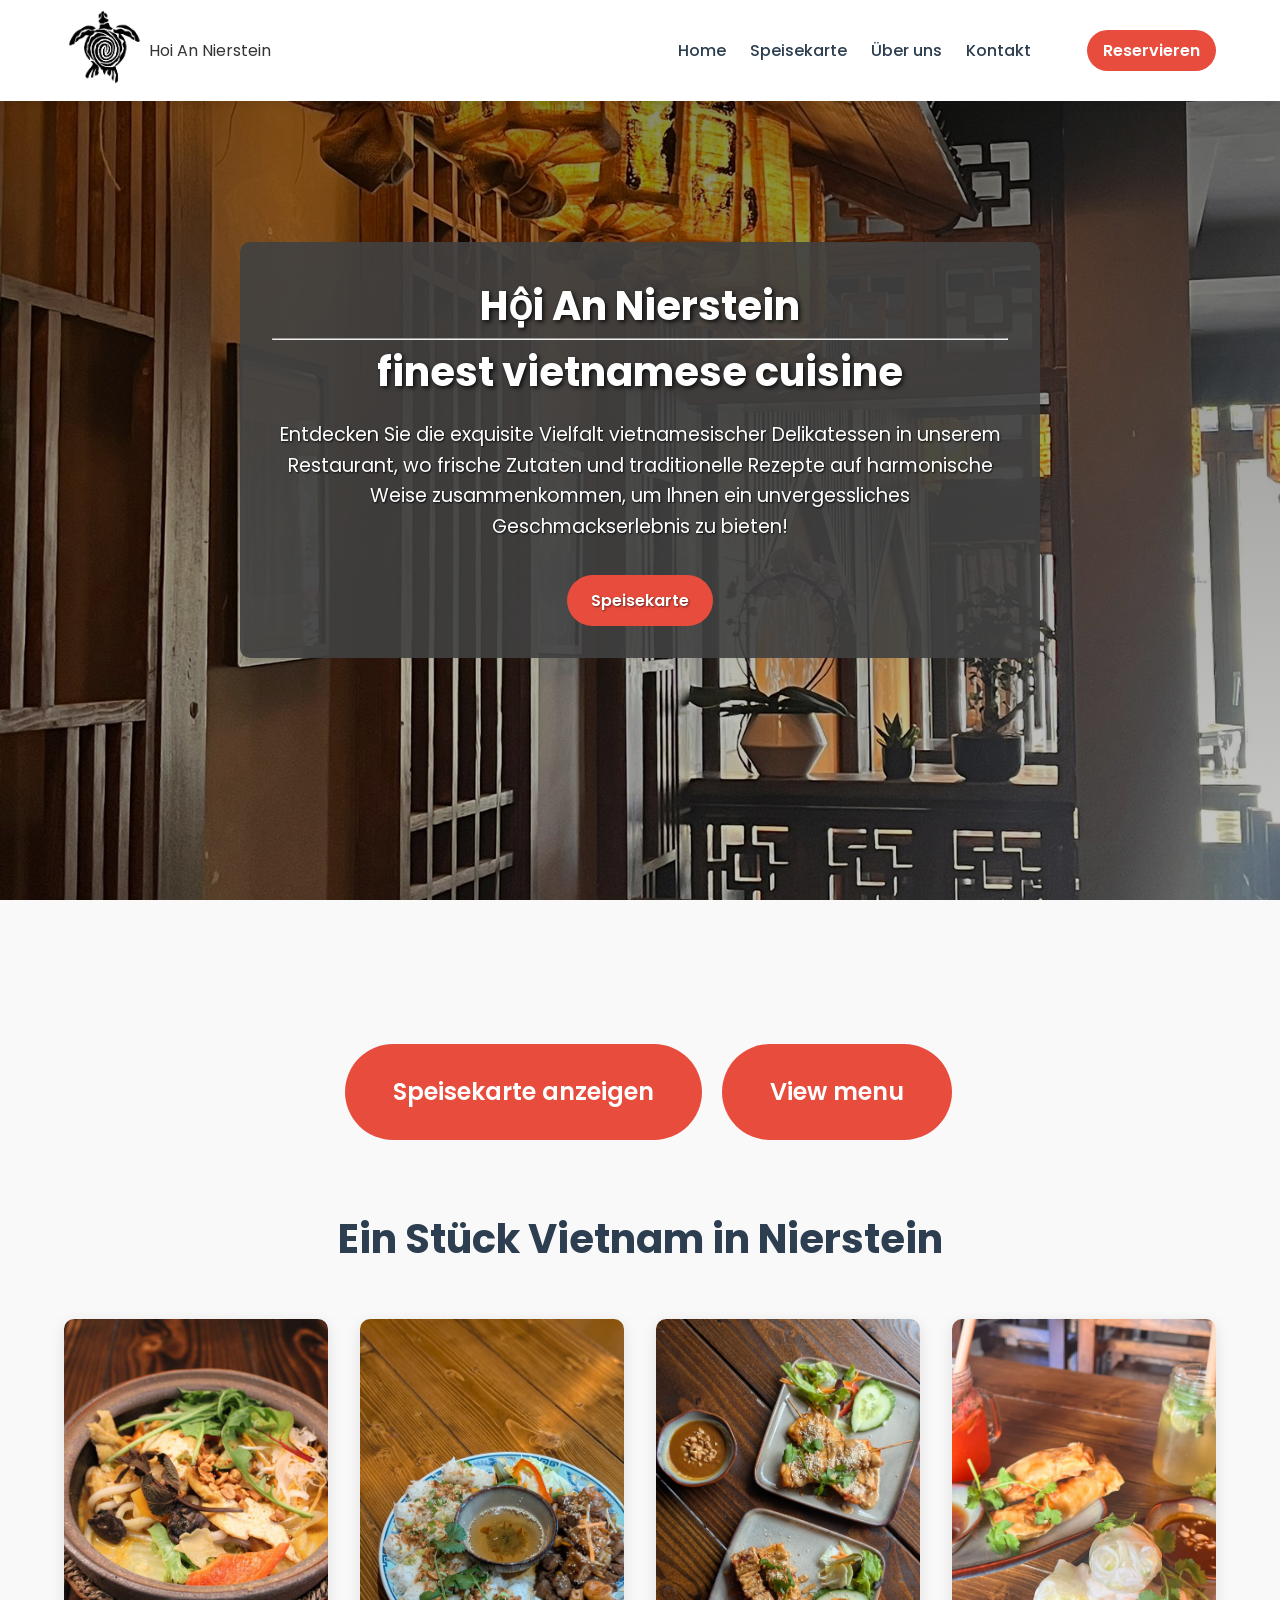
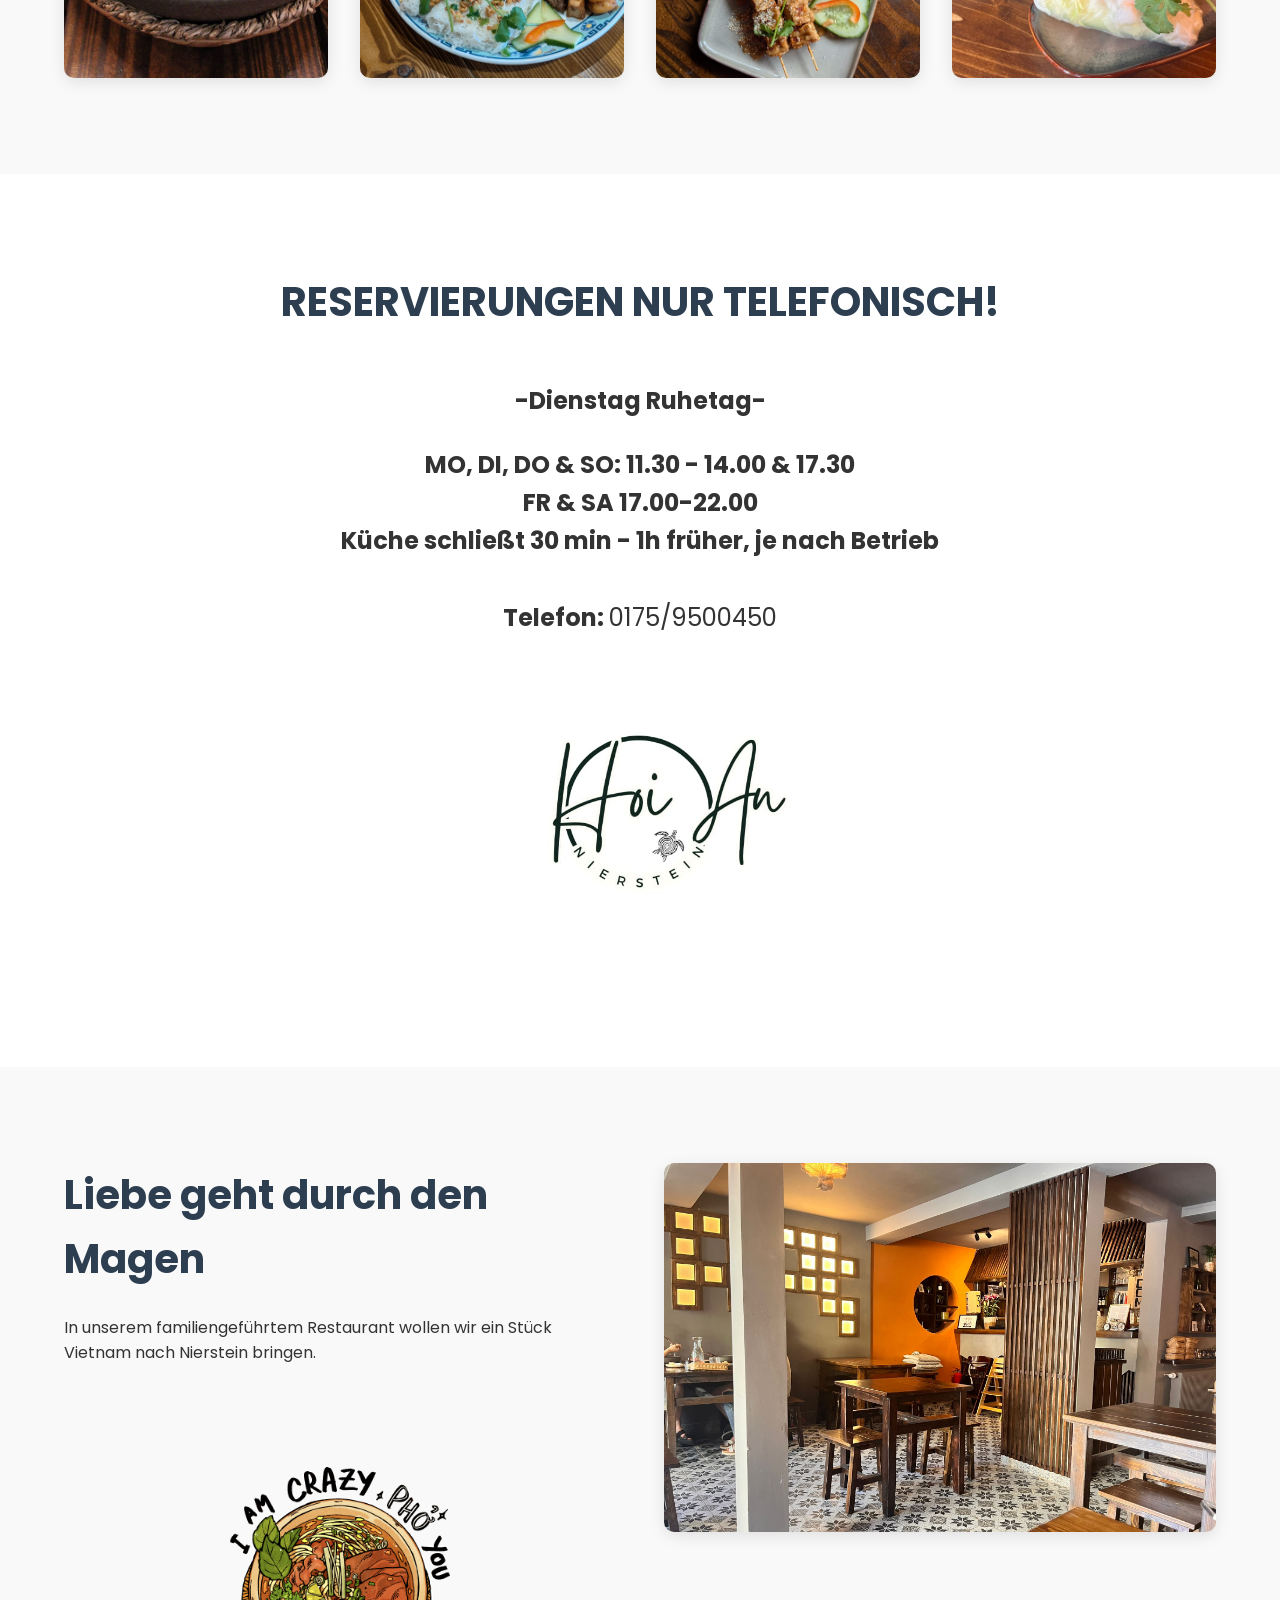
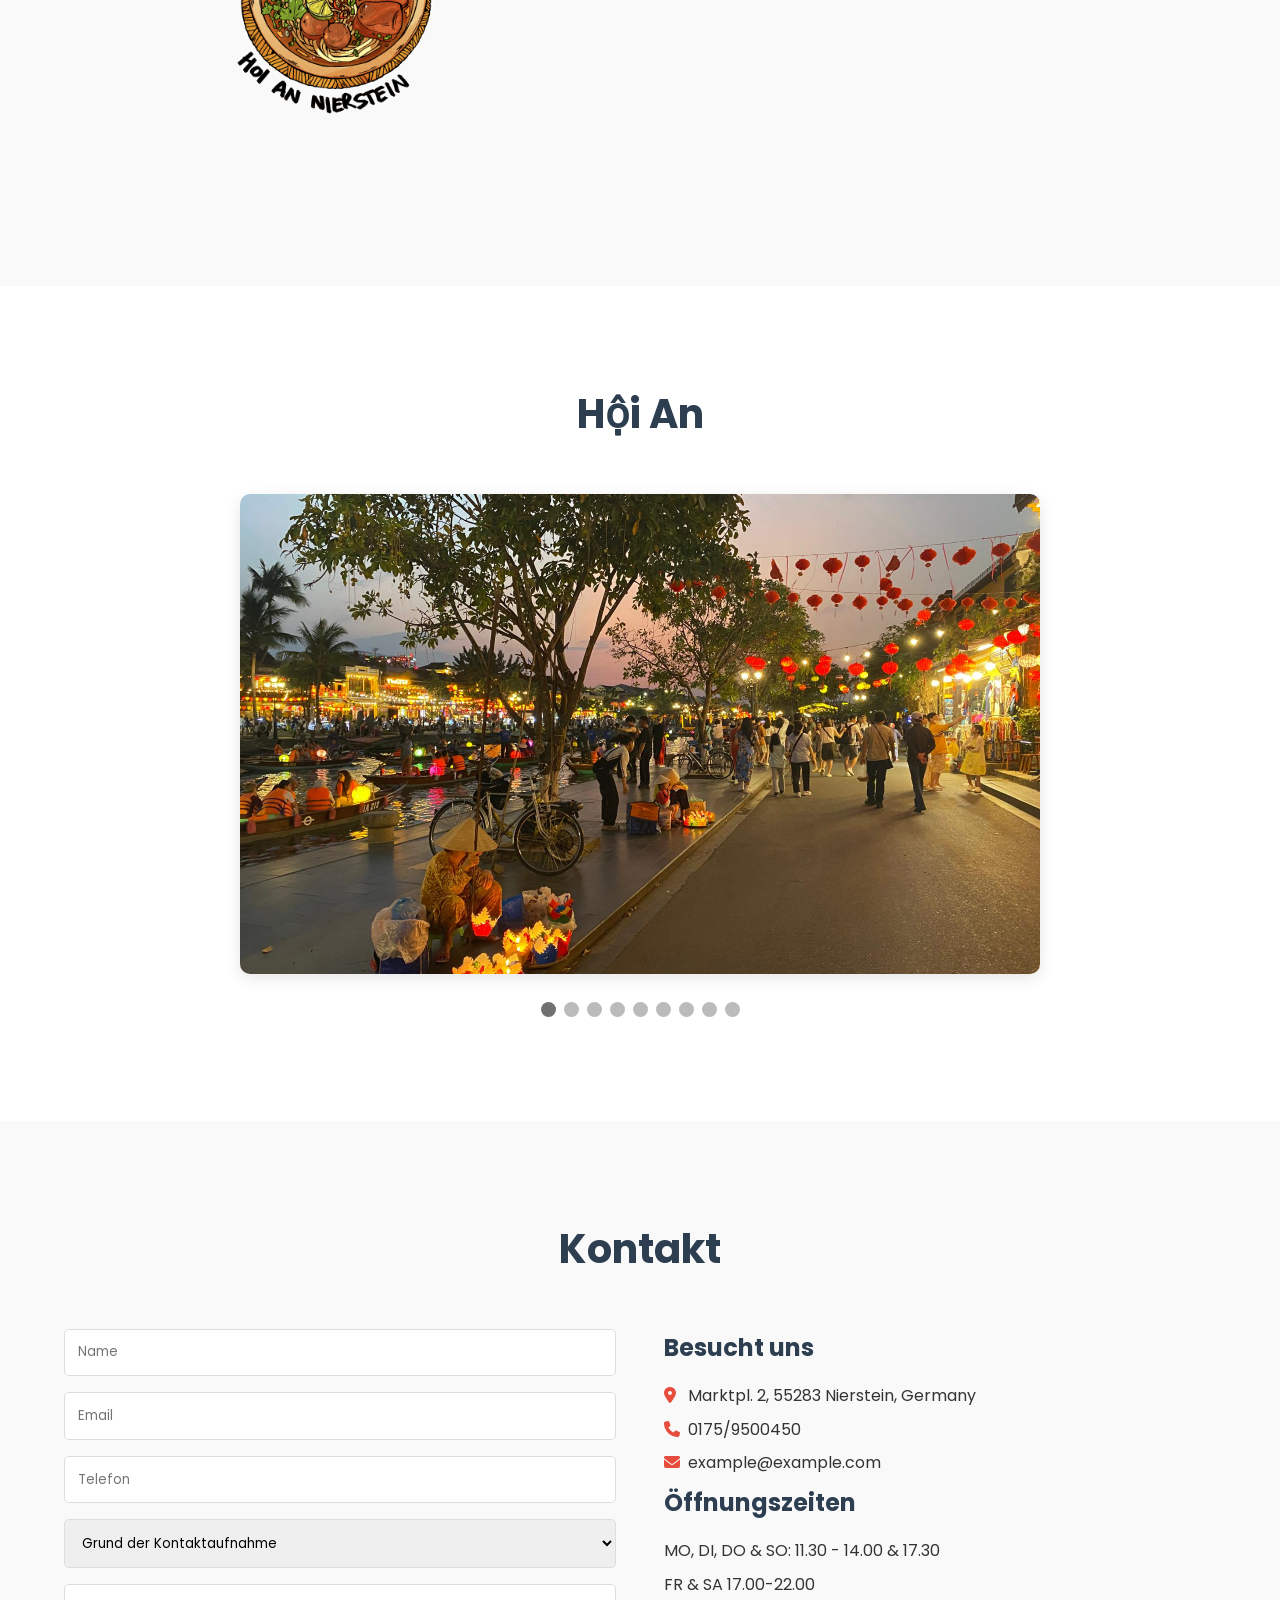
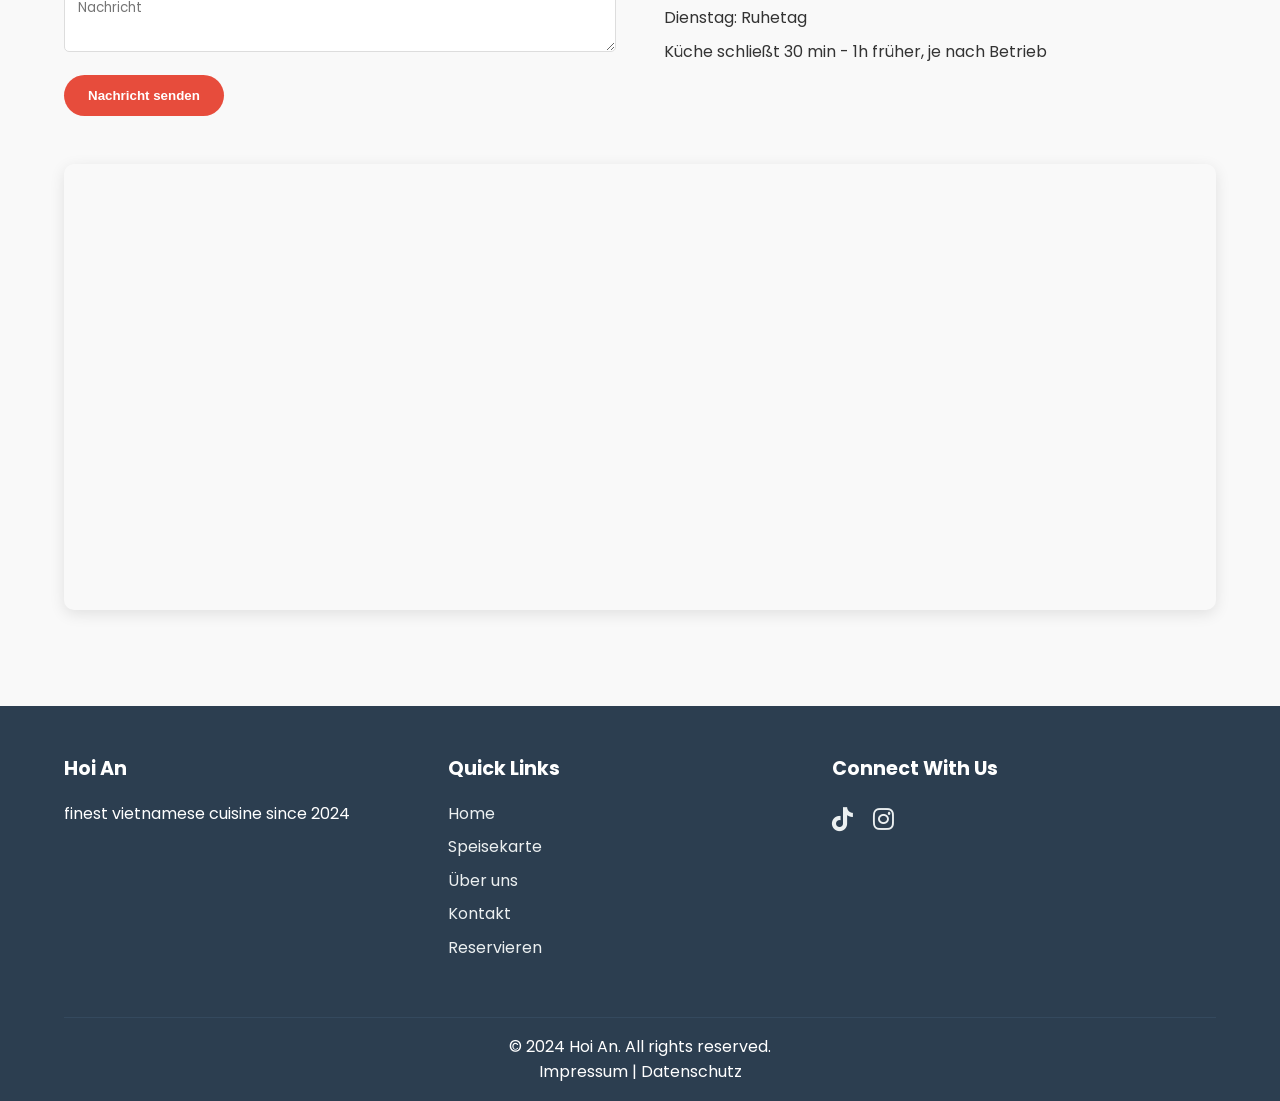
==== index.html @ 589ccfa6 "adjust image" ====
<!DOCTYPE html>
<html lang="en">
<head>
    <meta charset="UTF-8">
    <meta name="viewport" content="width=device-width, initial-scale=1.0">
    <title>Hoi An | Vietnamesische Delikatessen</title>
    <link rel="stylesheet" href="https://cdnjs.cloudflare.com/ajax/libs/font-awesome/6.4.0/css/all.min.css">
    <link href="https://fonts.googleapis.com/css2?family=Poppins:wght@300;400;600;700&display=swap" rel="stylesheet">
    <link rel="stylesheet" href="css/styles.css">
    <link rel="preconnect" href="https://fonts.googleapis.com">
    <link rel="preconnect" href="https://fonts.gstatic.com" crossorigin>
    <link href="https://fonts.googleapis.com/css2?family=Lavishly+Yours&display=swap" rel="stylesheet">
</head>
<body>
    <header>
        <nav>
            <!--<div class="logo">Hoi An</div>-->
            <div class="logo"><img src="./images/logo_turtle.png" alt="logo">Hoi An Nierstein</div>
            <!-- Modified nav-group -->
            <div class="nav-group">
                <ul class="nav-links">
                    <li><a href="#home">Home</a></li>
                    <li><a href="#menu">Speisekarte</a></li>
                    <li><a href="#about">Über uns</a></li>
                    <li><a href="#contact">Kontakt</a></li>
                    <li><a href="#reservation" class="mobile">Reservieren</a></li>
                </ul>
                <!-- Desktop reservation button -->
            <a href="#reservation" class="reservation-btn">Reservieren</a>
            </div>
            
            <!-- Burger menu icon for mobile -->
            <div class="burger">
                <div class="line1"></div>
                <div class="line2"></div>
                <div class="line3"></div>
            </div>
        </nav>
    </header>

    <main>
        <section id="home" class="hero">
            <div class="hero-content">
                <h1>H&#7897;i An Nierstein <br> <hr> finest vietnamese cuisine</h1>
                <p>Entdecken Sie die exquisite Vielfalt vietnamesischer Delikatessen in unserem Restaurant, wo frische Zutaten und traditionelle Rezepte auf harmonische Weise zusammenkommen, um Ihnen ein unvergessliches Geschmackserlebnis zu bieten!</p>
                <a href="#menu" class="cta-button">Speisekarte</a>
            </div>
        </section>

        <section id="menu" class="menu">
            <div class="menu-buttons">
                <a href="./misc/menu_german.pdf" class="view-full-menu" target="_blank" rel="noopener noreferrer" style='margin:1rem';>Speisekarte anzeigen</a>
                <a href="./misc/menu_english.pdf" class="view-full-menu" target="_blank" rel="noopener noreferrer">View menu</a>
              </div>
            <br><br>
            <h2>Ein Stück Vietnam in Nierstein</h2>
            <div class="menu-grid">
                <div class="menu-item">
                    <img src="./images/food/food1.jpg" alt="dishes">
                </div>
                <div class="menu-item">
                    <img src="./images/food/food3.jpg" alt="dishes">
                </div>
                <div class="menu-item">
                    <img src="./images/food/food4.jpg" alt="dishes">
                </div>
                <div class="menu-item">
                    <img src="./images/food/side-dishes.jpg" alt="side-dishes">
                </div>
            </div>
        </section>

        <section id="reservation" class="reservation">
            <h2>RESERVIERUNGEN NUR TELEFONISCH!</h2>
            <h1>-Dienstag Ruhetag-</h1>
            <br>
            <div class="reservation-grid">
            <h1>MO, DI, DO & SO: 11.30 - 14.00 & 17.30 <br> FR & SA 17.00-22.00 <br> Küche schließt 30 min - 1h früher, je nach Betrieb <br><br> Telefon: <a href="tel:01759500450" class="phone-link">0175/9500450</a></h1>
            </div>
            <br>
            <img src="./images/logo.jpg" alt="logo" width="300" height="300">
        </section>

        <section id="about" class="about">
            <div class="about-content">
                <h2>Liebe geht durch den Magen</h2> <p>In unserem familiengeführtem Restaurant wollen wir ein Stück Vietnam nach Nierstein bringen. </p>
                <center><img src="./images/logo_color.png" alt="logo" width="400" height="400"></center>
            </div>
            <div class="about-image">
                <img src="./images/restaurant/restaurant-interior.jpg" alt="restaurant-interior">
            </div>
        </section>

        <!-- Only pictures-->
        <!-- <section id="hoian" class="hoian">
            <h2>H&#7897;i An</h2>
            <div class="hoian-grid">
                <div class="hoian-item">
                    <img src="./images/hoi_an_1.jpg" alt="hoi-an">
                </div>
                <div class="hoian-item">
                    <img src="./images/hoi_an_2.jpg" alt="hoi-an">
                </div>
            </div>
        </section> -->

        <section id="hoian" class="hoian">
            <h2>H&#7897;i An</h2>
            <div class="mySlides fade">
                <div class="hoian-item">
                    <img src="./images/hoian/hoi_an_1.jpg" alt="hoi-an">
                </div>
            </div>
            <div class="mySlides fade">
                <div class="hoian-item">
                    <img src="./images/hoian/hoi_an_2.jpg" alt="hoi-an">
                </div>
            </div>
            <div class="mySlides fade">
                <div class="hoian-item">
                    <img src="./images/restaurant/restaurant_1.jpg" alt="hoi-an">
                </div>
            </div>
            <div class="mySlides fade">
                <div class="hoian-item">
                    <img src="./images/restaurant/restaurant_2.jpg" alt="hoi-an">
                </div>
            </div>
            <div class="mySlides fade">
                <div class="hoian-item">
                    <img src="./images/restaurant/restaurant_5.jpg" alt="hoi-an">
                </div>
            </div>
            <div class="mySlides fade">
                <div class="hoian-item">
                    <img src="./images/restaurant/restaurant_6.jpg" alt="hoi-an">
                </div>
            </div>
            <div class="mySlides fade">
                <div class="hoian-item">
                    <img src="./images/restaurant/restaurant_7.jpg" alt="hoi-an">
                </div>
            </div>
            <div class="mySlides fade">
                <div class="hoian-item">
                    <img src="./images/restaurant/restaurant_3.jpg" alt="hoi-an">
                </div>
            </div>
            <div class="mySlides fade">
                <div class="hoian-item">
                    <img src="./images/restaurant/restaurant_4.jpg" alt="hoi-an">
                </div>
            </div>
          </div>
          <br>  
          <!-- The dots/circles -->
          <div style="text-align:center">
            <span class="dot" onclick="currentSlide(1)"></span>
            <span class="dot" onclick="currentSlide(2)"></span>
            <span class="dot" onclick="currentSlide(3)"></span>
            <span class="dot" onclick="currentSlide(4)"></span>
            <span class="dot" onclick="currentSlide(5)"></span>
            <span class="dot" onclick="currentSlide(6)"></span>
            <span class="dot" onclick="currentSlide(7)"></span>
            <span class="dot" onclick="currentSlide(8)"></span>
            <span class="dot" onclick="currentSlide(9)"></span>
          </div>
        </section>

        <section id="contact" class="contact">
            <h2>Kontakt</h2>
            <div class="contact-container">
                <form id="contact-form">
                    <input type="text" name="name" placeholder="Name" required>
                    <input type="email" name="email" placeholder="Email" required>
                    <input type="tel" name="tel" placeholder="Telefon">
                    <select name="reason" required>
                        <option value="" disabled selected>Grund der Kontaktaufnahme</option>
                        <!--<option value="reservation">Reservierung</option>-->
                        <option value="inquiry">Allgemeine Frage</option>
                        <option value="feedback">Feedback</option>
                        <option value="catering">Catering</option>
                    </select>
                    <textarea name="message" placeholder="Nachricht" required></textarea>
                    <button type="submit">Nachricht senden</button>
                </form>
                <div class="contact-info">
                    <h3>Besucht uns</h3>
                    <p><i class="fas fa-map-marker-alt"></i> Marktpl. 2, 55283 Nierstein, Germany</p>
                    <p><i class="fas fa-phone"></i><a href="tel:01759500450" class="phone-link">0175/9500450</a></p>
                    <p><i class="fas fa-envelope"></i><a href="mailto:example@example.com" class="email-link">example@example.com</a></p>
                    <h3>Öffnungszeiten</h3>
                    <p>MO, DI, DO & SO: 11.30 - 14.00 & 17.30</p>
                    <p>FR & SA 17.00-22.00</p>
                    <p>Dienstag: Ruhetag</p>
                    <p>Küche schließt 30 min - 1h früher, je nach Betrieb</p>
                </div>
            </div>

            <div class="map-container">
                <iframe
                    src="https://www.google.com/maps/embed?pb=!1m18!1m12!1m3!1d2568.4404370401584!2d8.350439015717462!3d49.87105937939651!2m3!1f0!2f0!3f0!3m2!1i1024!2i768!4f13.1!3m3!1m2!1s0x47bd91f1f7c5338d%3A0x42db34b2f4b2940!2sMarktpl.%202%2C%2055283%20Nierstein%2C%20Germany!5e0!3m2!1sen!2sus!4v1629308427635!5m2!1sen!2sus"
                    width="100%"
                    height="450"
                    style="border:0;"
                    allowfullscreen=""
                    loading="lazy">
                </iframe>
            </div>       
        </section>
    </main>

    <footer>
        <div class="footer-content">
            <div class="footer-section">
                <h3>Hoi An</h3>
                <p>finest vietnamese cuisine since 2024</p>
            </div>
            <div class="footer-section">
                <h3>Quick Links</h3>
                <ul>
                    <li><a href="#home">Home</a></li>
                    <li><a href="#menu">Speisekarte</a></li>
                    <li><a href="#about">Über uns</a></li>
                    <li><a href="#contact">Kontakt</a></li>
                    <li><a href="#reservation">Reservieren</a></li>
                </ul>
            </div>
            <div class="footer-section">
                <h3>Connect With Us</h3>
                <div class="social-icons">
                    <a href="https://www.tiktok.com/@hoi.an.nierstein?fbclid=PAY2xjawJwVzVleHRuA2FlbQIxMQABpwkIg7xr_4Fcc6cSFmhM99jDg0FHNCeIpD9gpjX06CayT_5Vl7TuBb-ITVZW_aem_GSYlG1HuLS6R7HbLGOg1aw"><i class="fab fa-tiktok"></i></a>
                    <a href="https://www.instagram.com/hoian.nierstein?igsh=MXQ0ZDZ6ajB5OGhhNg=="><i class="fab fa-instagram"></i></a>
                </div>
            </div>
        </div>
        <div class="footer-bottom">
            <p>&copy; 2024 Hoi An. All rights reserved.</p>
            Impressum | Datenschutz
        </div>
    </footer>

    <script src="js/main.js"></script>

</body>
</html>
---- css/styles.css ----
/* Reset and general styles */
* {
  margin: 0;
  padding: 0;
  box-sizing: border-box;
}

body {
  font-family: "Poppins", sans-serif;
  line-height: 1.6;
  color: #333;
  background-color: #f9f9f9;
}

/* Navigation styles */
nav {
  display: flex;
  justify-content: space-between;
  align-items: center;
  padding: 0.5rem 5%;
  background-color: rgba(255, 255, 255);
  /*background-color: rgb(92, 92, 92);*/
  position: fixed;
  width: 100%;
  top: 0;
  z-index: 1000;
  box-shadow: 0 2px 10px rgba(0, 0, 0, 0.1);
}

.logo {
  display: flex;
  align-items: center;
}

.logo img {
  height: 85px; /* Adjust this value to increase the logo size */
  width: auto; /* Maintain aspect ratio */
  max-width: none; /* Allow the image to exceed its container size */
  max-height: none;
}

.nav-group {
  display: flex;
  align-items: center;
}

.nav-links {
  display: flex;
  list-style: none;
  margin-right: 2rem;
}

.nav-links li {
  margin-left: 1.5rem;
}

.nav-links a {
  color: #2c3e50;
  text-decoration: none;
  font-weight: 500;
  transition: color 0.3s ease;
}

.nav-links a:hover {
  color: #e74c3c;
}

.burger {
  display: none;
  cursor: pointer;
}

.burger div {
  width: 25px;
  height: 3px;
  background-color: #2c3e50;
  margin: 5px;
  transition: all 0.3s ease;
}

.reservation-btn {
  display: inline-block;
  background-color: #e74c3c;
  color: #fff;
  padding: 0.5rem 1rem;
  border-radius: 50px;
  text-decoration: none;
  font-weight: 600;
  transition: background-color 0.3s ease, transform 0.3s ease;
}

.reservation-btn:hover {
  background-color: #c0392b;
  transform: translateY(-3px);
}

@media screen and (max-width: 768px) {
  .reservation-btn {
    display: none; /* Hide on mobile */
  }
}

/* Hero section styles */
.hero {
  height: 100vh;
  background-image: linear-gradient(rgba(0, 0, 0, 0.5), rgba(0, 0, 0, 0.2)),
    url("../images/restaurant/lamps-interieur.jpg");
  background-size: cover;
  background-position: center;
  display: flex;
  align-items: center;
  justify-content: center;
  text-align: center;
  color: #fff;
}

.hero-content {
  max-width: 800px;
  padding: 2rem;
  background-color: rgba(65, 65, 65, 0.9); /* Semi-transparent background */
  border-radius: 10px; /* Optional: rounded corners */
}

.hero h1 {
  font-size: 2.5rem;
  margin-bottom: 1rem;
  font-weight: 700;
  text-shadow: 2px 2px 4px rgba(0, 0, 0, 0.8);
}

.hero p {
  font-size: 1.2rem;
  margin-bottom: 2rem;
  text-shadow: 1px 1px 2px rgba(0, 0, 0, 0.8);
}

.cta-button {
  display: inline-block;
  background-color: #e74c3c;
  color: #fff;
  padding: 0.8rem 1.5rem;
  text-decoration: none;
  border-radius: 50px;
  font-weight: 600;
  transition: background-color 0.3s ease, transform 0.3s ease;
  text-shadow: 1px 1px 2px rgba(0, 0, 0, 0.5);
}

.cta-button:hover {
  background-color: #c0392b;
  transform: translateY(-3px);
}

/* Menu section styles */
.menu {
  padding: 6rem 5%;
  background-color: #f9f9f9;
}

.menu h2 {
  text-align: center;
  margin-bottom: 3rem;
  font-size: 2.5rem;
  color: #2c3e50;
}

.menu-grid {
  display: grid;
  grid-template-columns: repeat(auto-fit, minmax(250px, 1fr));
  gap: 2rem;
}

.menu-item {
  background-color: #fff;
  border-radius: 10px;
  overflow: hidden;
  box-shadow: 0 4px 15px rgba(0, 0, 0, 0.1);
  transition: transform 0.3s ease;
}

.menu-item:hover {
  transform: translateY(-5px);
}

.menu-item img {
  width: 100%;
  height: 100%;
  object-fit: cover;
}

.menu-item h3,
.menu-item p,
.menu-item .price {
  padding: 0.5rem 1rem;
}

.menu-item h3 {
  font-size: 1.2rem;
  color: #2c3e50;
}

.view-full-menu {
  display: inline-block;
  text-align: center;
  margin-top: 3rem;
  padding: 1.8rem 3.0rem;
  background-color: #e74c3c;
  color: #fff;
  text-decoration: none;
  font-weight: 600;
  font-size:x-large;
  border-radius: 50px;
  transition: background-color 0.3s ease, transform 0.3s ease;
}

.view-full-menu:hover {
  background-color: #c0392b;
  transform: translateY(-3px);
}

/* Add this style to ensure the link is centered */
.menu {
  text-align: center; /* Center all text in the menu section */
}

/* Reservation section styles */
.reservation {
  padding: 6rem 5%;
  background-color: #fff;
}

.reservation h2 {
  text-align: center;
  margin-bottom: 3rem;
  font-size: 2.5rem;
  color: #2c3e50;
}

.reservation-grid {
  display: grid;
  grid-template-columns: repeat(auto-fit, minmax(250px, 1fr));
  gap: 2rem;
}

.reservation-item {
  background-color: #fff;
  border-radius: 10px;
  overflow: hidden;
  box-shadow: 0 4px 15px rgba(0, 0, 0, 0.1);
  transition: transform 0.3s ease;
}

.reservation-item:hover {
  transform: translateY(-5px);
}

.reservation-item img {
  width: 100%;
  height: 300px;
  object-fit: cover;
}

.reservation-item h3,
.reservation-item p,
.reservation-item .price {
  padding: 0.5rem 1rem;
}

.reservation-item h3 {
  font-size: 1.2rem;
  color: #2c3e50;
}

.view-full-reservation {
  display: inline-block;
  text-align: center;
  margin-top: 3rem;
  padding: 0.8rem 1.5rem;
  background-color: #e74c3c;
  color: #fff;
  text-decoration: none;
  font-weight: 600;
  border-radius: 50px;
  transition: background-color 0.3s ease, transform 0.3s ease;
}

.view-full-reservation:hover {
  background-color: #c0392b;
  transform: translateY(-3px);
}

/* Add this style to ensure the link is centered */
.reservation {
  text-align: center; /* Center all text in the reservation section */
}

/* About section styles */
.about {
  display: flex;
  padding: 6rem 5%;
  background-color: #f9f9f9;
}

.about-content,
.about-image {
  flex: 1;
}

.about-content {
  padding-right: 3rem;
}

.about-content h2 {
  font-size: 2.5rem;
  color: #2c3e50;
  margin-bottom: 1.5rem;
}

.about-content p {
  margin-bottom: 1rem;
}

.about-image img {
  width: 100%;
  height: auto;
  border-radius: 10px;
  box-shadow: 0 4px 15px rgba(0, 0, 0, 0.1);
}

/* Hoi-An images section styles */
.hoian {
  padding: 6rem 5%;
  background-color: #fff;
}

.hoian h2 {
  text-align: center;
  margin-bottom: 3rem;
  font-size: 2.5rem;
  color: #2c3e50;
}

.hoian-grid {
  display: grid;
  grid-template-columns: repeat(auto-fit, minmax(250px, 1fr));
  gap: 2rem;
}

/*.hoian-item {
  background-color: #fff;
  border-radius: 10px;
  overflow: hidden;
  box-shadow: 0 4px 15px rgba(0, 0, 0, 0.1);
  transition: transform 0.3s ease;
  height: 30rem;
}*/

/*.hoian-item img {
  width: 100%;
  height: 100%;
  object-fit: cover;
}*/

.hoian-item {
  background-color: #fff;
  border-radius: 10px;
  overflow: hidden;
  box-shadow: 0 4px 15px rgba(0, 0, 0, 0.1);
  transition: transform 0.3s ease;
  width: 100%;
  max-width: 800px;
  height: 30rem;
  max-height: 80vh;
  margin: 0 auto;
  display: flex;
  align-items: center;
  justify-content: center;
}

.hoian-item img {
  width: 100%;
  height: 100%;
  object-fit: cover;
  display: block;
}

@media (max-width: 600px) {
  .hoian-item {
    height: 16rem;
    max-width: 100%;
  }
}


.hoian-item h3,
.hoian-item p,
.hoian-item .price {
  padding: 0.5rem 1rem;
}

.hoian-item h3 {
  font-size: 1.2rem;
  color: #2c3e50;
}

.view-full-hoian {
  display: inline-block;
  text-align: center;
  margin-top: 3rem;
  padding: 0.8rem 1.5rem;
  background-color: #e74c3c;
  color: #fff;
  text-decoration: none;
  font-weight: 600;
  border-radius: 50px;
  transition: background-color 0.3s ease, transform 0.3s ease;
}

.view-full-hoian:hover {
  background-color: #c0392b;
  transform: translateY(-3px);
}

/* Add this style to ensure the link is centered */
.hoian {
  text-align: center; /* Center all text in the hoi-an section */
}


/* Contact section styles */
.contact {
  padding: 6rem 5%;
  background-color: #f9f9f9;
}

.contact h2 {
  text-align: center;
  margin-bottom: 3rem;
  font-size: 2.5rem;
  color: #2c3e50;
}

.contact-container {
  display: flex;
  justify-content: space-between;
  max-width: 1200px;
  margin: 0 auto;
}

#contact-form {
  flex: 1;
  margin-right: 3rem;
}

#contact-form input,
#contact-form textarea,
#contact-form select {
  width: 100%;
  padding: 0.8rem;
  margin-bottom: 1rem;
  border: 1px solid #ddd;
  border-radius: 5px;
  font-family: "Poppins", sans-serif;
  resize: vertical;
}

#contact-form button {
  background-color: #e74c3c;
  color: #fff;
  padding: 0.8rem 1.5rem;
  border: none;
  border-radius: 50px;
  cursor: pointer;
  transition: background-color 0.3s ease, transform 0.3s ease;
  font-weight: 600;
}

#contact-form button:hover {
  background-color: #c0392b;
  transform: translateY(-3px);
}

.contact-info {
  flex: 1;
}

.contact-info h3 {
  font-size: 1.5rem;
  color: #2c3e50;
  margin-bottom: 1rem;
}

.contact-info p {
  margin-bottom: 0.5rem;
}

.contact-info i {
  margin-right: 0.5rem;
  color: #e74c3c;
}

.map-container {
  margin-top: 3rem;
  border-radius: 10px;
  overflow: hidden;
  box-shadow: 0 4px 15px rgba(0, 0, 0, 0.1);
}

/* Responsive design for map */
@media screen and (max-width: 768px) {
  .map-container {
    height: 300px;
  }

  .map-container iframe {
    height: 100%;
  }
}

.map-container iframe {
  display: block;
  margin-bottom: -4px;
}

/* Footer styles */
footer {
  background-color: #2c3e50;
  color: #fff;
  padding: 3rem 5% 1rem;
}

.footer-content {
  display: flex;
  justify-content: space-between;
  flex-wrap: wrap;
  margin-bottom: 2rem;
}

.footer-section {
  flex: 1;
  margin-right: 2rem;
  margin-bottom: 1rem;
}

.footer-section h3 {
  font-size: 1.2rem;
  margin-bottom: 1rem;
}

.footer-section ul {
  list-style: none;
}

.footer-section ul li {
  margin-bottom: 0.5rem;
}

.footer-section ul li a {
  color: #ecf0f1;
  text-decoration: none;
  transition: color 0.3s ease;
}

.footer-section ul li a:hover {
  color: #e74c3c;
}

.social-icons a {
  color: #ecf0f1;
  font-size: 1.5rem;
  margin-right: 1rem;
  transition: color 0.3s ease;
}

.social-icons a:hover {
  color: #e74c3c;
}

.footer-bottom {
  text-align: center;
  padding-top: 1rem;
  border-top: 1px solid #34495e;
}

.mobile {
  display: none;
}

/* Responsive design */
/* New styles for mobile menu */
@media screen and (max-width: 768px) {
  .nav-group {
    position: fixed;
    right: -100%;
    top: 70px; /* Adjust based on your header height */
    width: 100%;
    height: calc(100vh - 70px);
    background-color: #fff;
    display: flex;
    align-items: center;
    transition: right 0.5s ease;
  }

  .nav-active {
    right: 0;
  }

  .nav-links {
    display: flex;
    flex-direction: column;
    align-items: center; /* Center items horizontally */
    width: 100%;
    padding: 0;
  }

  .nav-links li {
    margin: 1rem 0;
    opacity: 0;
  }

  .burger {
    display: block;
    cursor: pointer;
  }

  .desktop-only {
    display: none;
  }

  .mobile-only {
    display: block;
  }

  .mobile {
    display: block;
  }

  .about {
    flex-direction: column;
  }

  .about-content {
    padding-right: 0;
    margin-bottom: 2rem;
    order: 1; /* Ensure content comes first on mobile */
  }

  .about-image {
    order: 2; /* Image comes after content on mobile */
  }

  .logo img {
    height: 60px; /* Adjust for mobile devices if needed */
  }
}

/* Burger menu icon styles */
.burger div {
  width: 25px;
  height: 3px;
  background-color: #333;
  margin: 5px;
  transition: all 0.3s ease;
}

/* Burger menu animation */
.toggle .line1 {
  transform: rotate(-45deg) translate(-5px, 6px);
}

.toggle .line2 {
  opacity: 0;
}

.toggle .line3 {
  transform: rotate(45deg) translate(-5px, -6px);
}

/* Animation for nav links */
@keyframes navLinkFade {
  from {
    opacity: 0;
    transform: translateX(50px);
  }
  to {
    opacity: 1;
    transform: translateX(0px);
  }
}

.phone-link {
  color: inherit;         /* Inherit text color from parent */
  text-decoration: none;  /* Remove underline */
  cursor: pointer;        /* Optional: show pointer on hover */
  font-weight: normal;    /* Optional: adjust font weight */
}

.phone-link:visited,
.phone-link:active,
.phone-link:hover {
  color: inherit;         /* Prevent color change on hover/active/visited */
  text-decoration: none;
}

.email-link {
  color: inherit;         /* Inherit text color */
  text-decoration: none;  /* Remove underline */
  cursor: pointer;        /* Optional: pointer cursor on hover */
}

.email-link:hover,
.email-link:active,
.email-link:visited {
  color: inherit;         /* Keep color consistent */
  text-decoration: none;
}

/* Additional animations */
.menu-item,
.cta-button,
#contact-form button {
  transition: all 0.3s ease;
}

.menu-item:hover,
.cta-button:hover,
#contact-form button:hover {
  box-shadow: 0 10px 20px rgba(0, 0, 0, 0.1);
}

/* Slider Pictures */
* {box-sizing:border-box}

/* Hide the images by default */
.mySlides {
  display: none;
}

/* Position the "next button" to the right */
.next {
  right: 0;
  border-radius: 3px 0 0 3px;
}

/* On hover, add a black background color with a little bit see-through */
.prev:hover, .next:hover {
  background-color: rgba(0,0,0,0.8);
}


/* The dots/bullets/indicators */
.dot {
  cursor: pointer;
  height: 15px;
  width: 15px;
  margin: 0 2px;
  background-color: #bbb;
  border-radius: 50%;
  display: inline-block;
  transition: background-color 0.6s ease;
}

.active, .dot:hover {
  background-color: #717171;
}

/* Fading animation */
.fade {
  animation-name: fade;
  animation-duration: 1.5s;
}

@keyframes fade {
  from {opacity: .4}
  to {opacity: 1}
}

html {
  scroll-behavior: smooth;
}
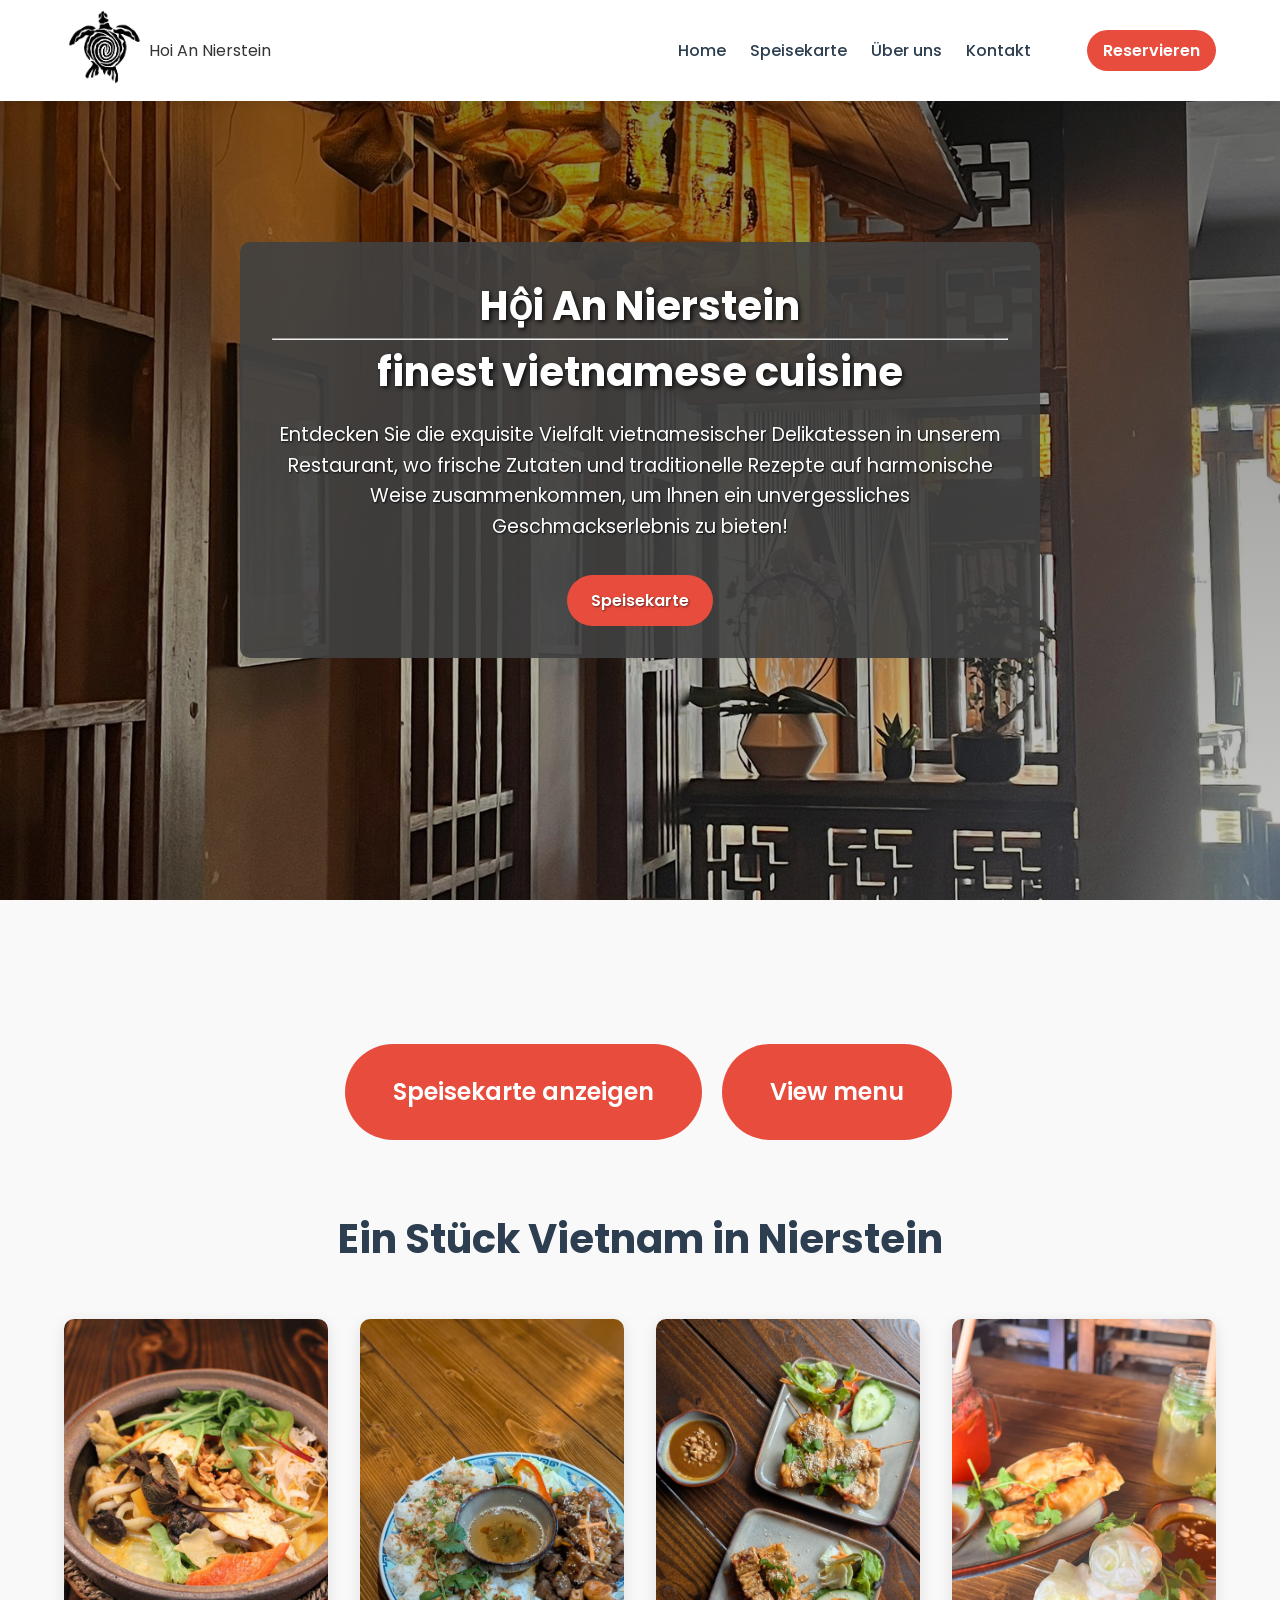
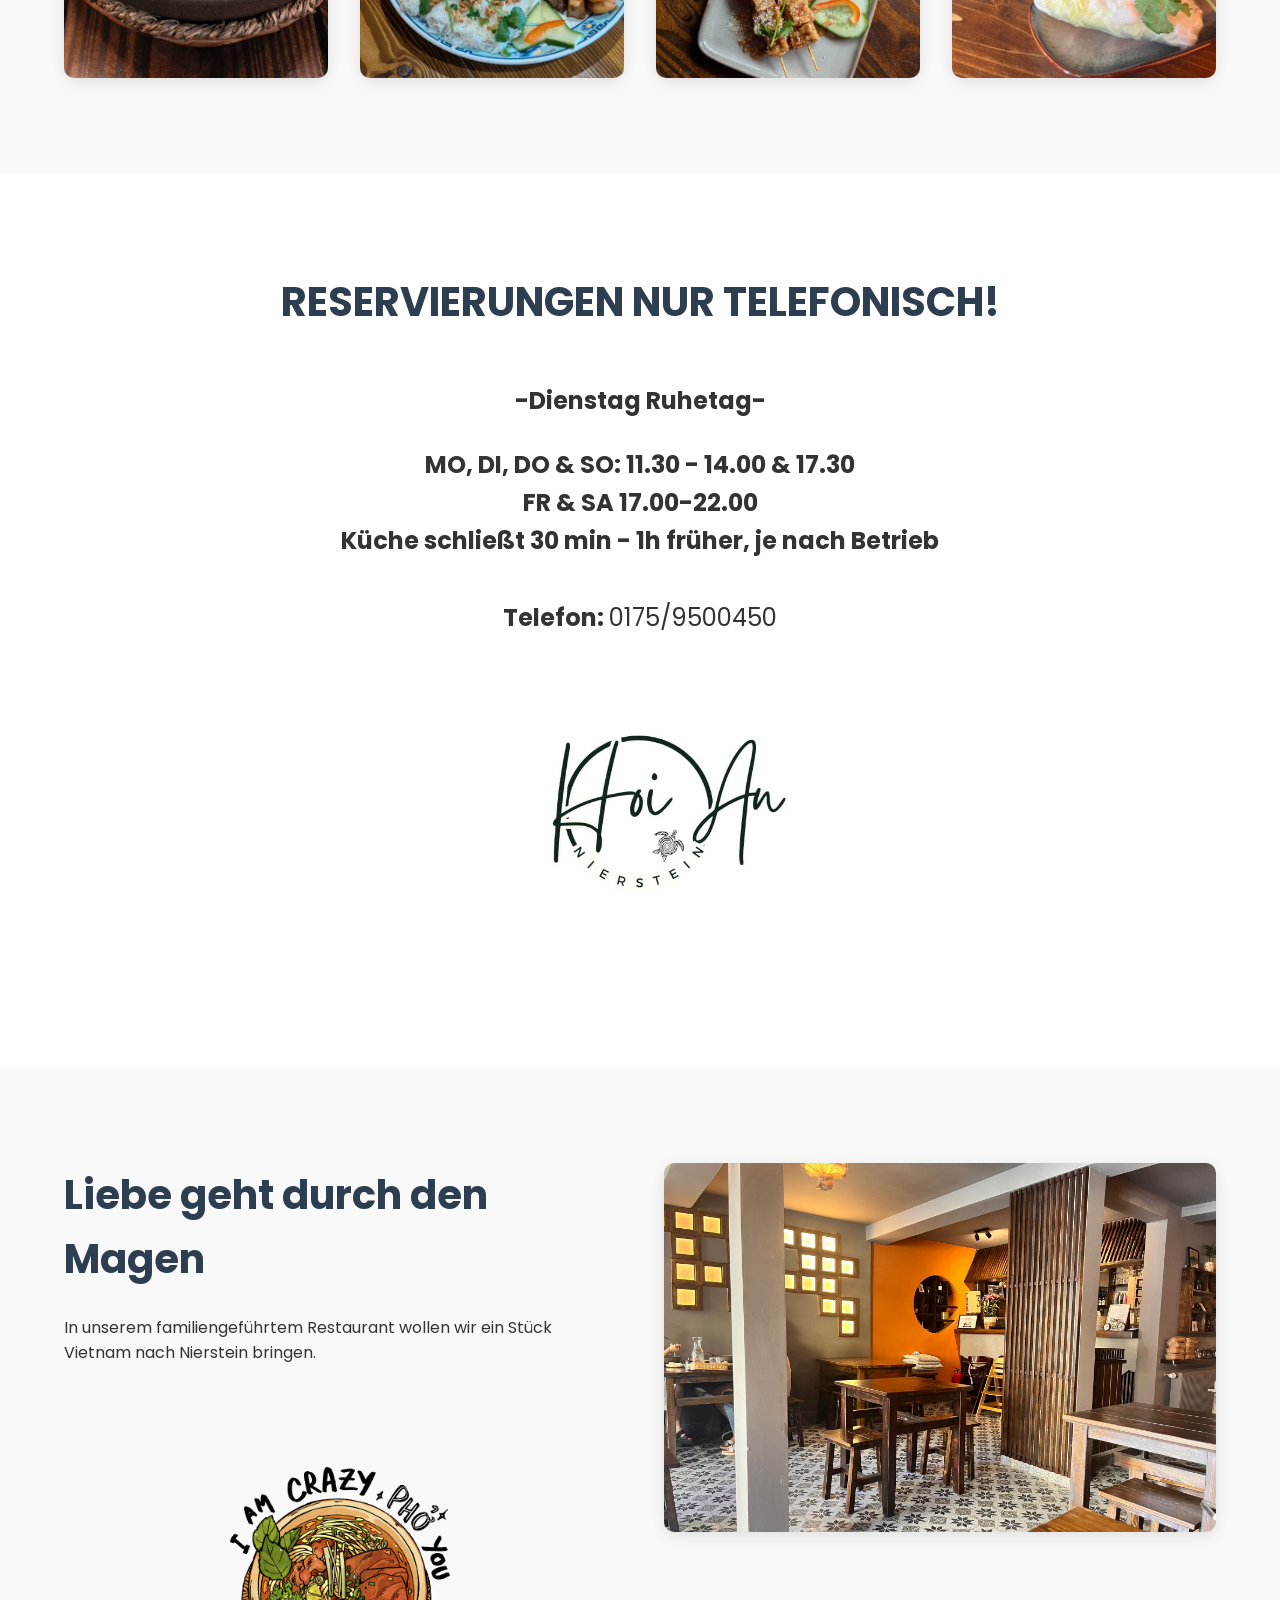
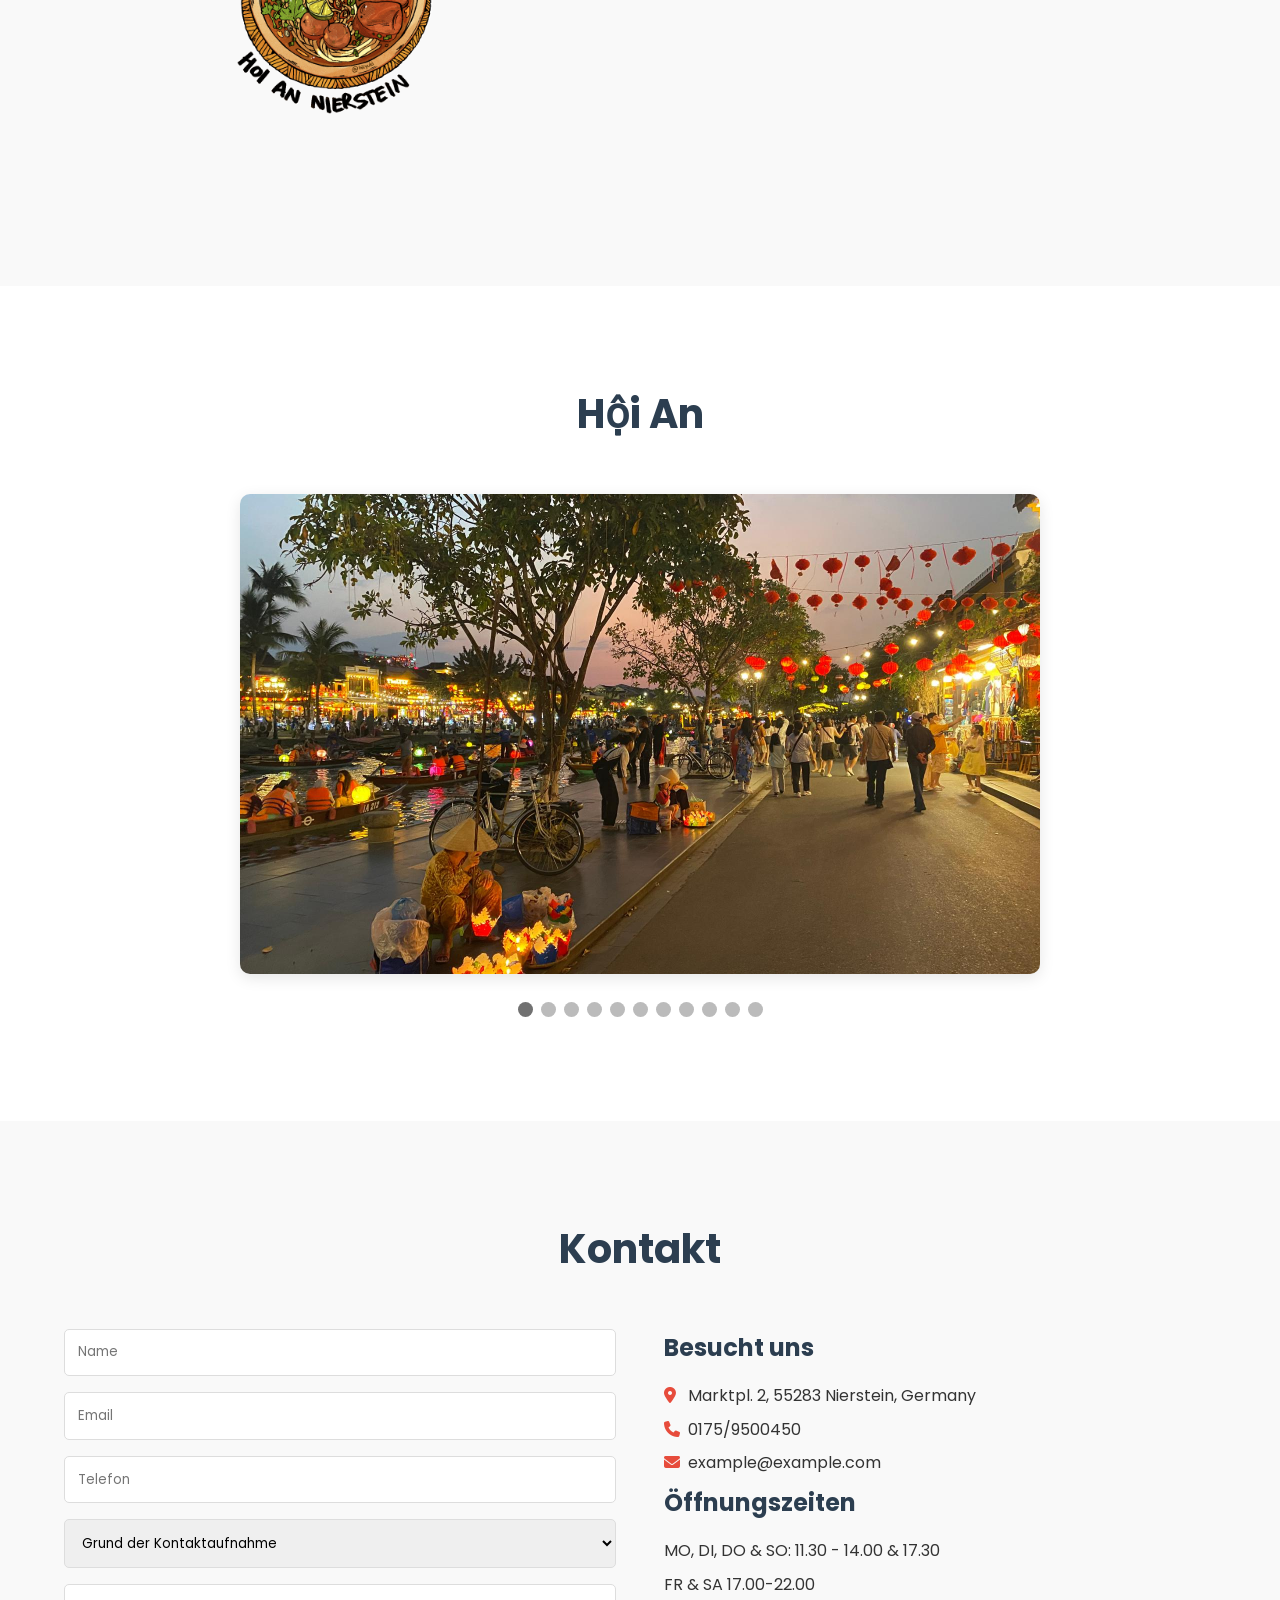
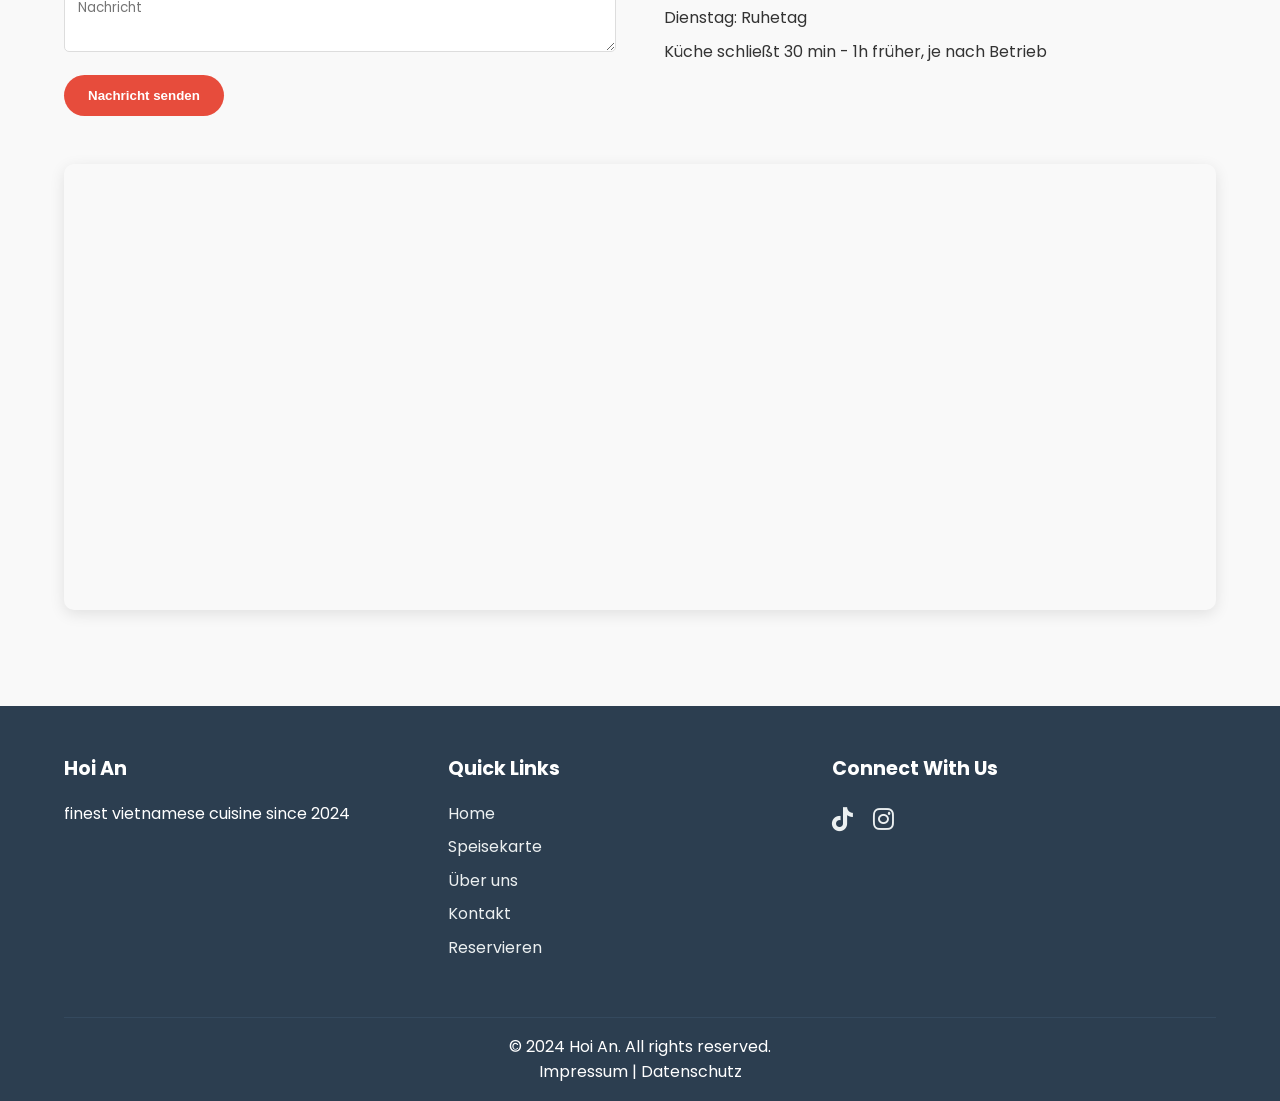
==== commit 96ec58c1: "add images" ====
--- a/index.html
+++ b/index.html
@@ -51,7 +51,7 @@
             <div class="menu-buttons">
                 <a href="./misc/menu_german.pdf" class="view-full-menu" target="_blank" rel="noopener noreferrer" style='margin:1rem';>Speisekarte anzeigen</a>
                 <a href="./misc/menu_english.pdf" class="view-full-menu" target="_blank" rel="noopener noreferrer">View menu</a>
-              </div>
+            </div>
             <br><br>
             <h2>Ein Stück Vietnam in Nierstein</h2>
             <div class="menu-grid">
@@ -84,7 +84,7 @@
         <section id="about" class="about">
             <div class="about-content">
                 <h2>Liebe geht durch den Magen</h2> <p>In unserem familiengeführtem Restaurant wollen wir ein Stück Vietnam nach Nierstein bringen. </p>
-                <center><img src="./images/logo_color.png" alt="logo" width="400" height="400"></center>
+                <center><img src="./images/logo_color_signature.png" alt="logo" width="400" height="400"></center>
             </div>
             <div class="about-image">
                 <img src="./images/restaurant/restaurant-interior.jpg" alt="restaurant-interior">
@@ -149,6 +149,16 @@
             <div class="mySlides fade">
                 <div class="hoian-item">
                     <img src="./images/restaurant/restaurant_4.jpg" alt="hoi-an">
+                </div>
+            </div>
+            <div class="mySlides fade">
+                <div class="hoian-item">
+                    <img src="./images/restaurant/restaurant_8.jpg" alt="hoi-an">
+                </div>
+            </div>
+            <div class="mySlides fade">
+                <div class="hoian-item">
+                    <img src="./images/restaurant/restaurant_9.jpg" alt="hoi-an">
                 </div>
             </div>
           </div>
@@ -164,6 +174,8 @@
             <span class="dot" onclick="currentSlide(7)"></span>
             <span class="dot" onclick="currentSlide(8)"></span>
             <span class="dot" onclick="currentSlide(9)"></span>
+            <span class="dot" onclick="currentSlide(10)"></span>
+            <span class="dot" onclick="currentSlide(11)"></span>
           </div>
         </section>
 
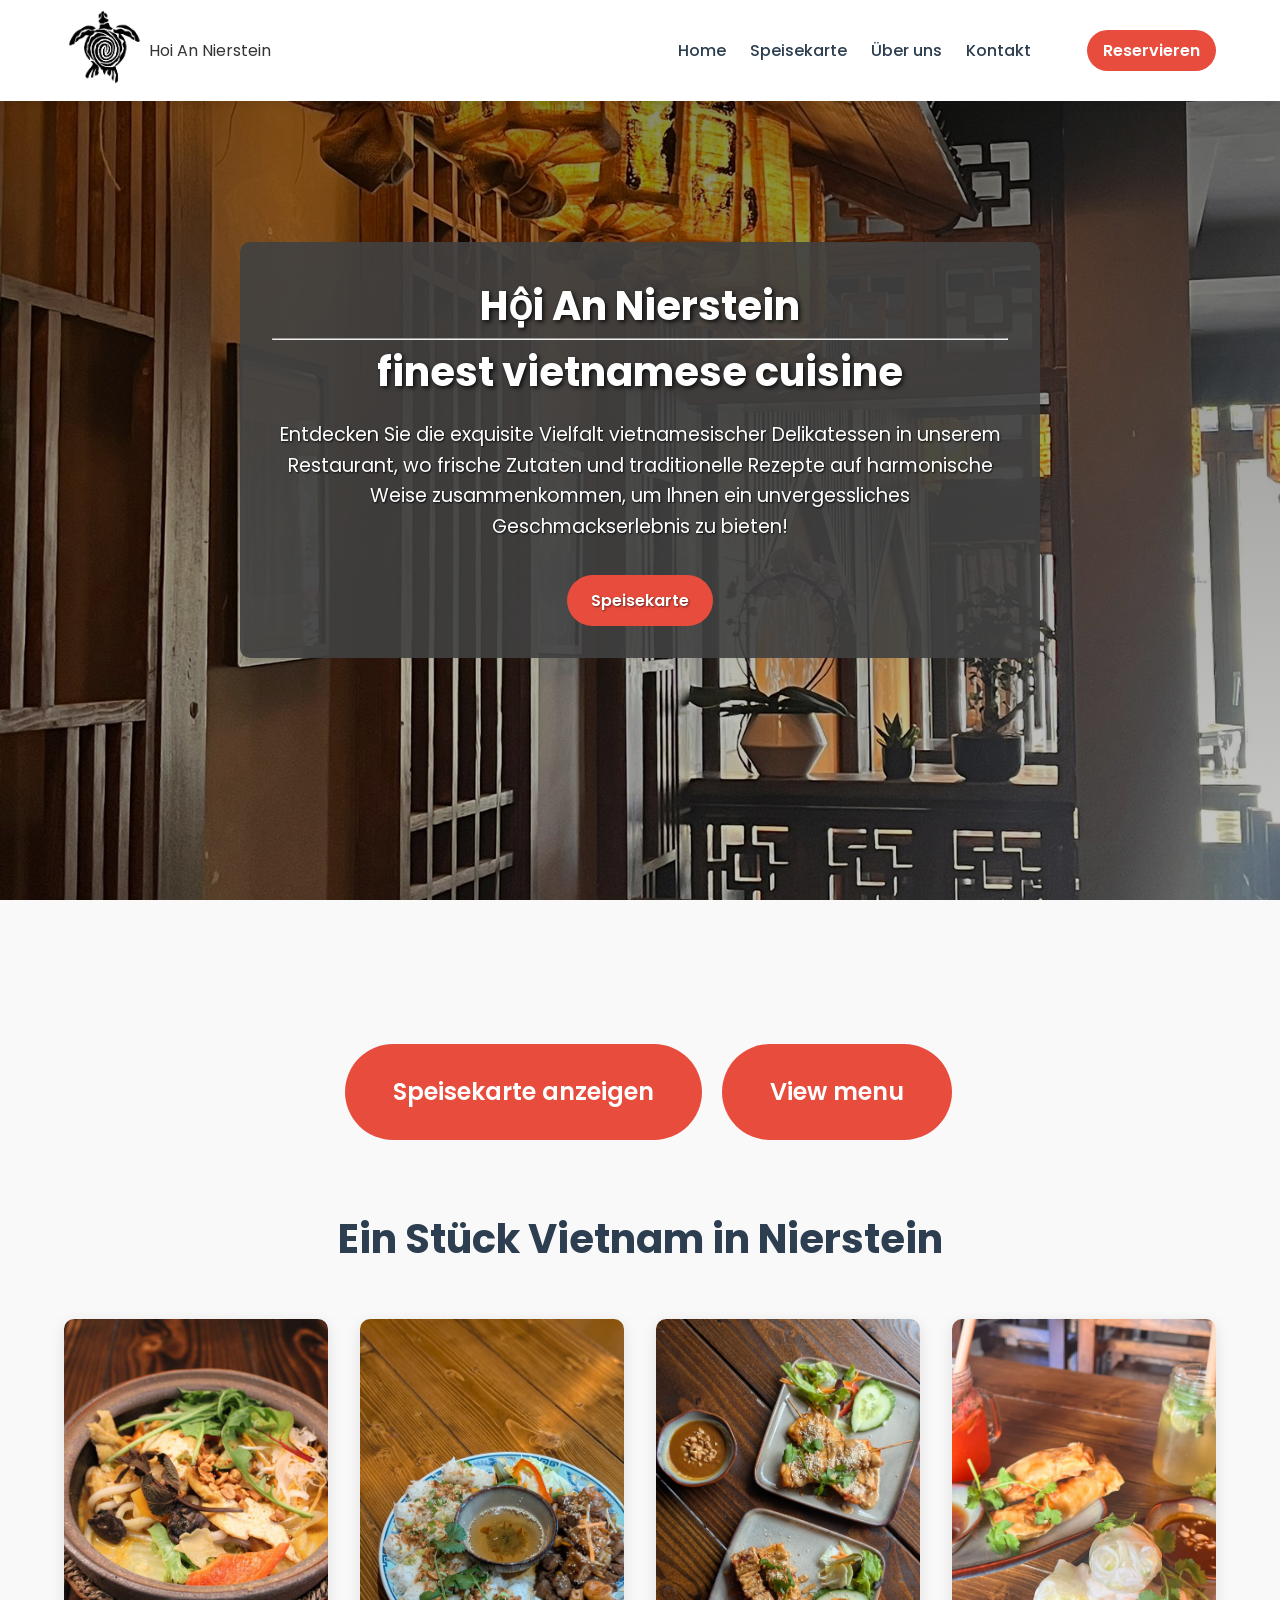
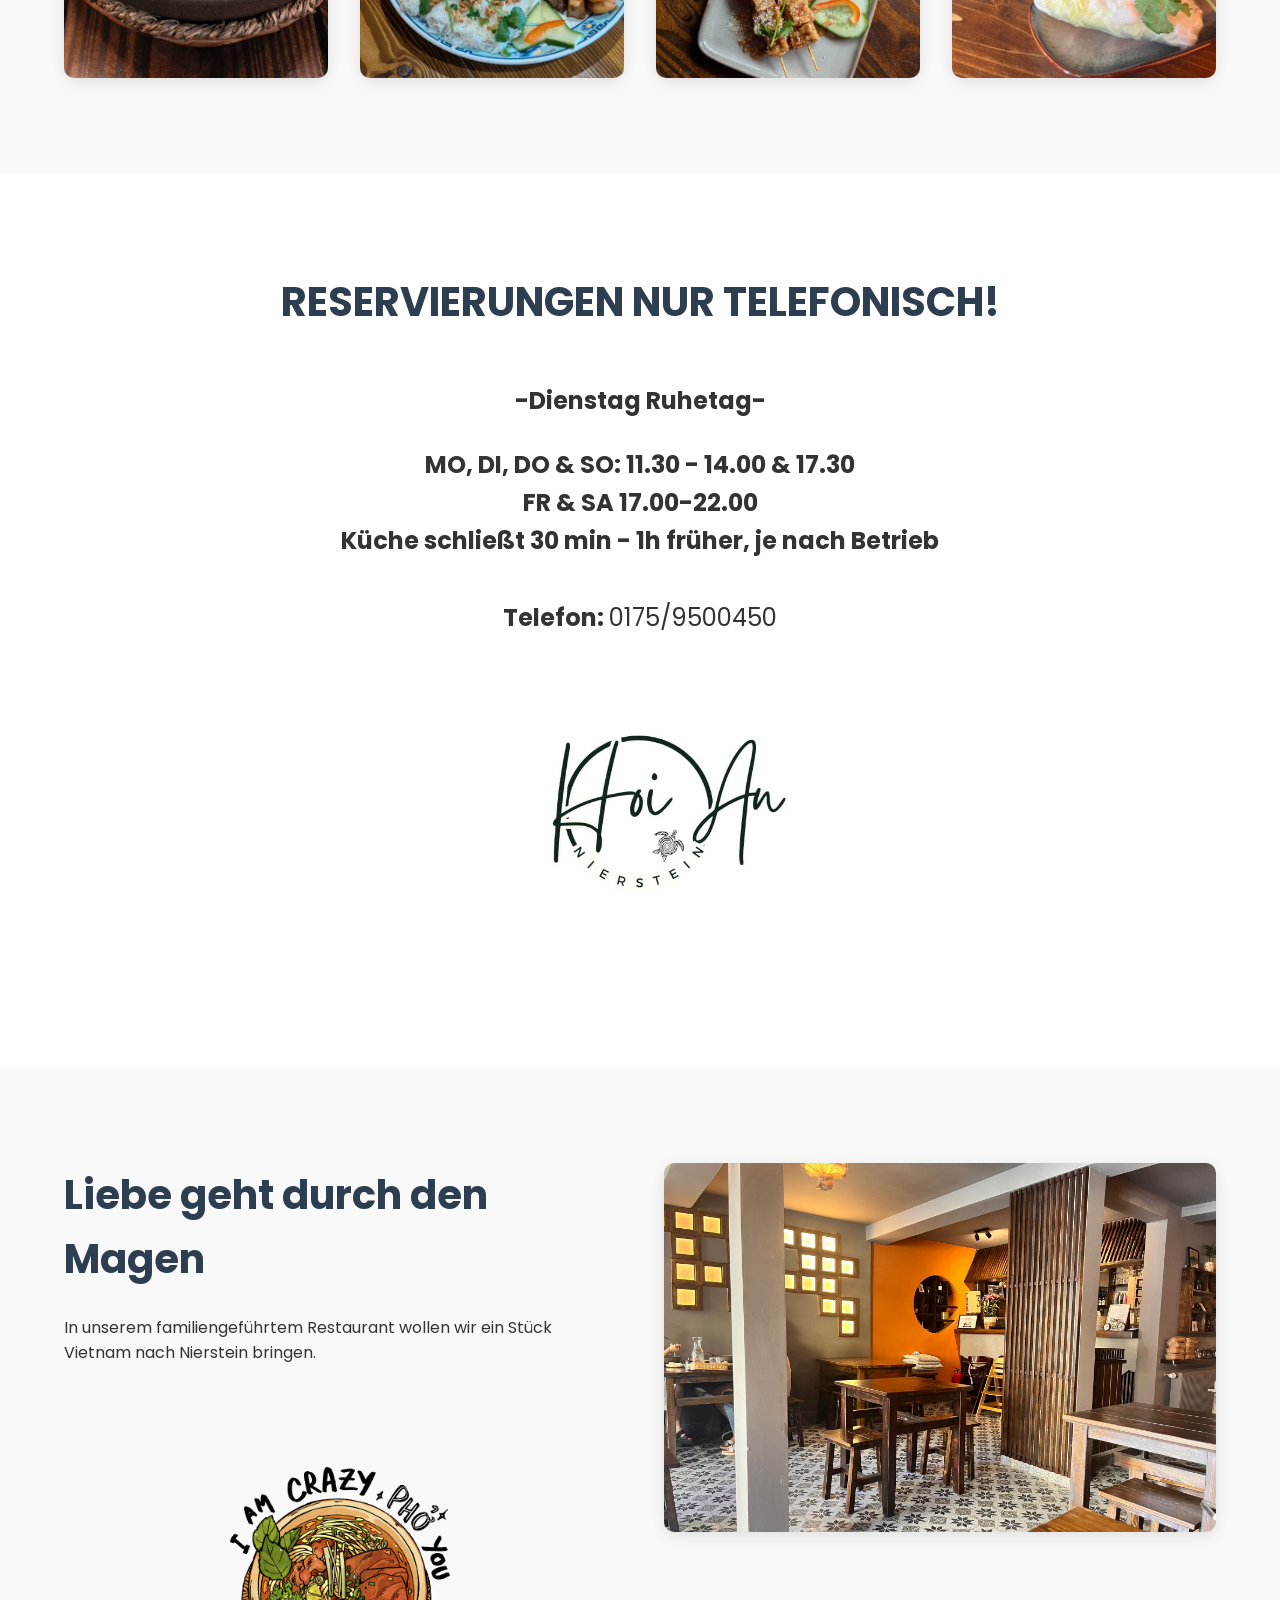
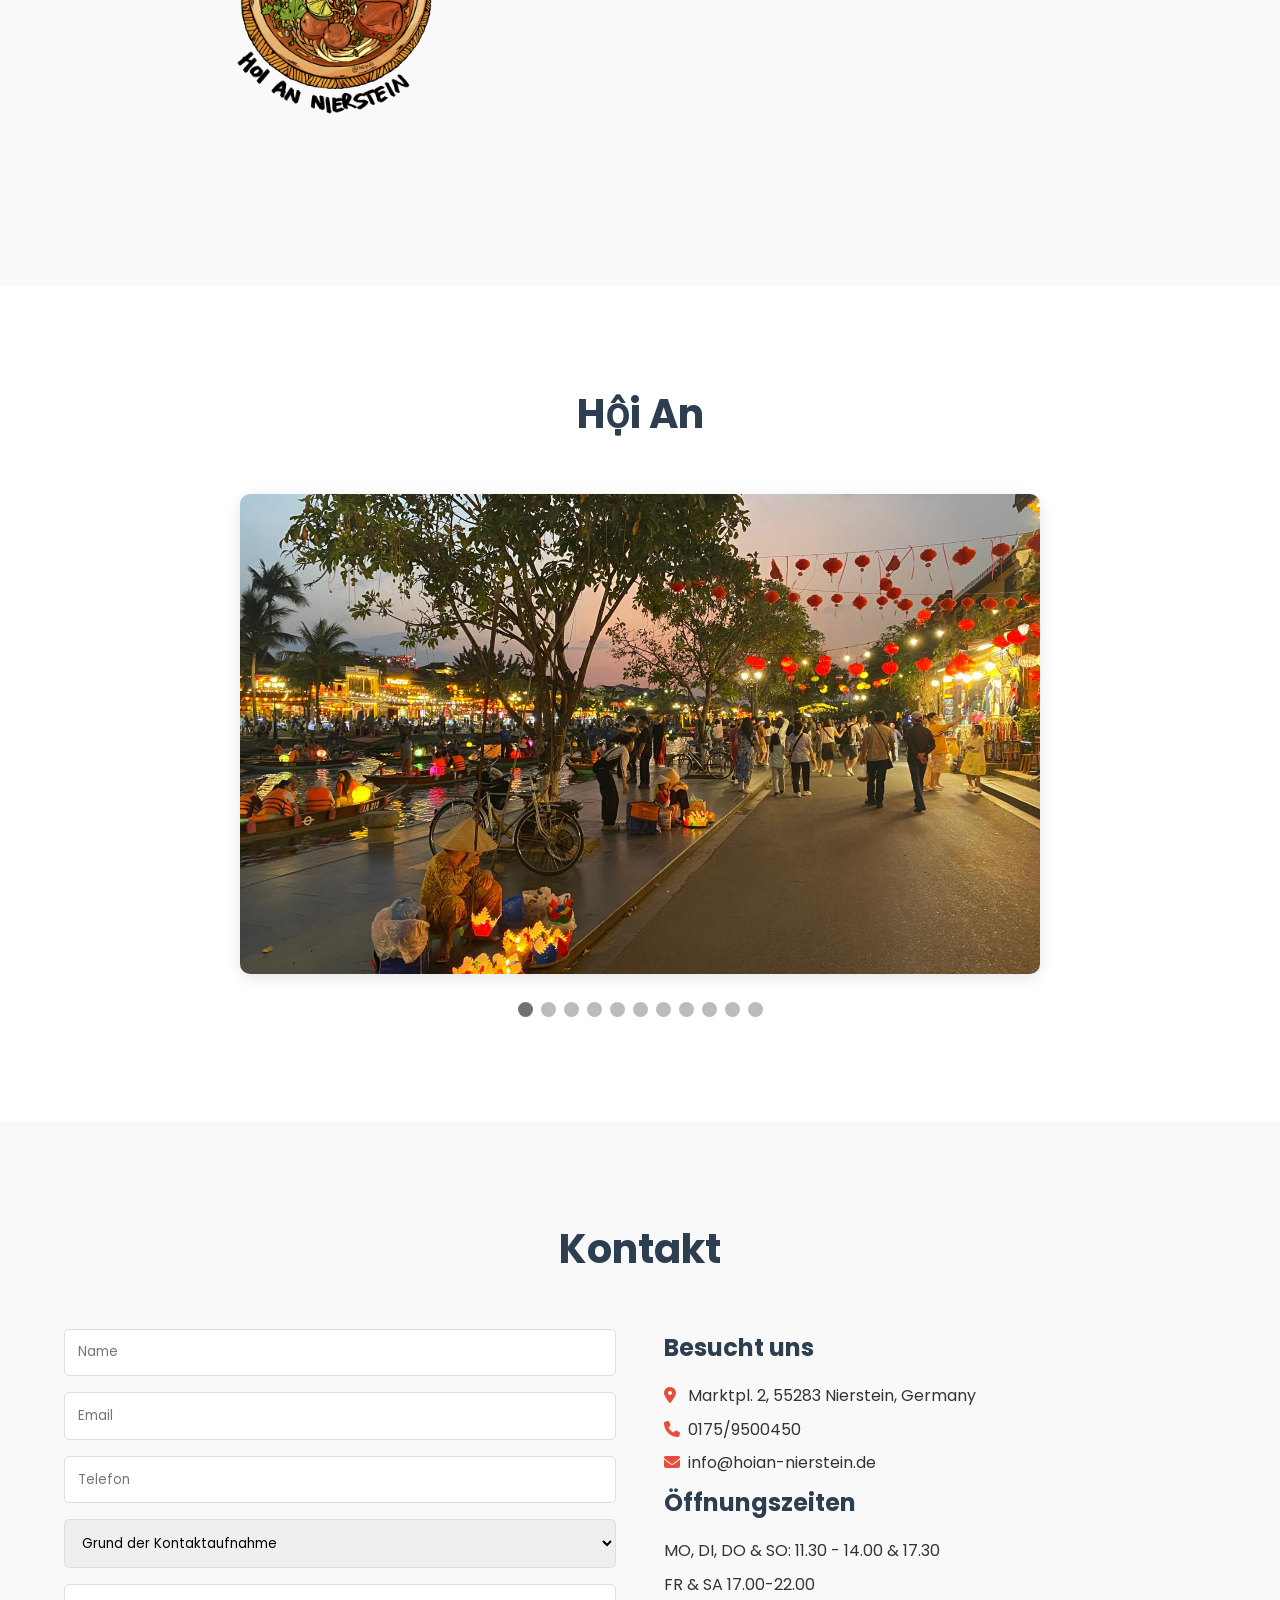
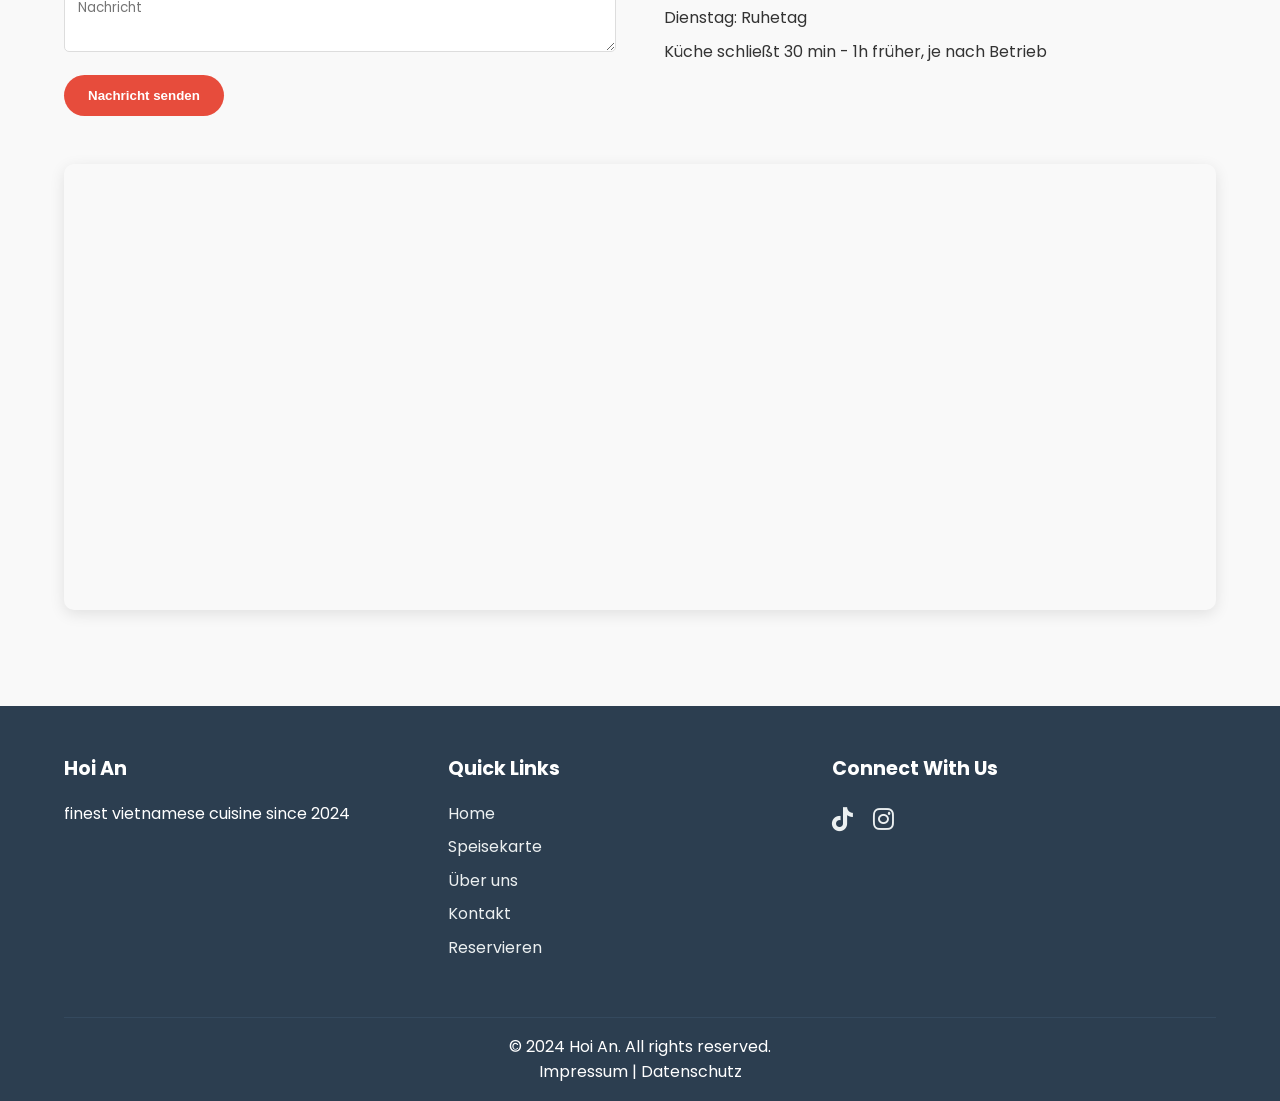
==== commit 4690822c: "revert" ====
--- a/index.html
+++ b/index.html
@@ -3,7 +3,7 @@
 <head>
     <meta charset="UTF-8">
     <meta name="viewport" content="width=device-width, initial-scale=1.0">
-    <title>Hoi An | Vietnamesische Delikatessen</title>
+    <title>Hoi An | finest vietnamese cuisine</title>
     <link rel="stylesheet" href="https://cdnjs.cloudflare.com/ajax/libs/font-awesome/6.4.0/css/all.min.css">
     <link href="https://fonts.googleapis.com/css2?family=Poppins:wght@300;400;600;700&display=swap" rel="stylesheet">
     <link rel="stylesheet" href="css/styles.css">
@@ -200,7 +200,7 @@
                     <h3>Besucht uns</h3>
                     <p><i class="fas fa-map-marker-alt"></i> Marktpl. 2, 55283 Nierstein, Germany</p>
                     <p><i class="fas fa-phone"></i><a href="tel:01759500450" class="phone-link">0175/9500450</a></p>
-                    <p><i class="fas fa-envelope"></i><a href="mailto:example@example.com" class="email-link">example@example.com</a></p>
+                    <p><i class="fas fa-envelope"></i><a href="mailto:info@hoian-nierstein.de" class="email-link">info@hoian-nierstein.de</a></p>
                     <h3>Öffnungszeiten</h3>
                     <p>MO, DI, DO & SO: 11.30 - 14.00 & 17.30</p>
                     <p>FR & SA 17.00-22.00</p>
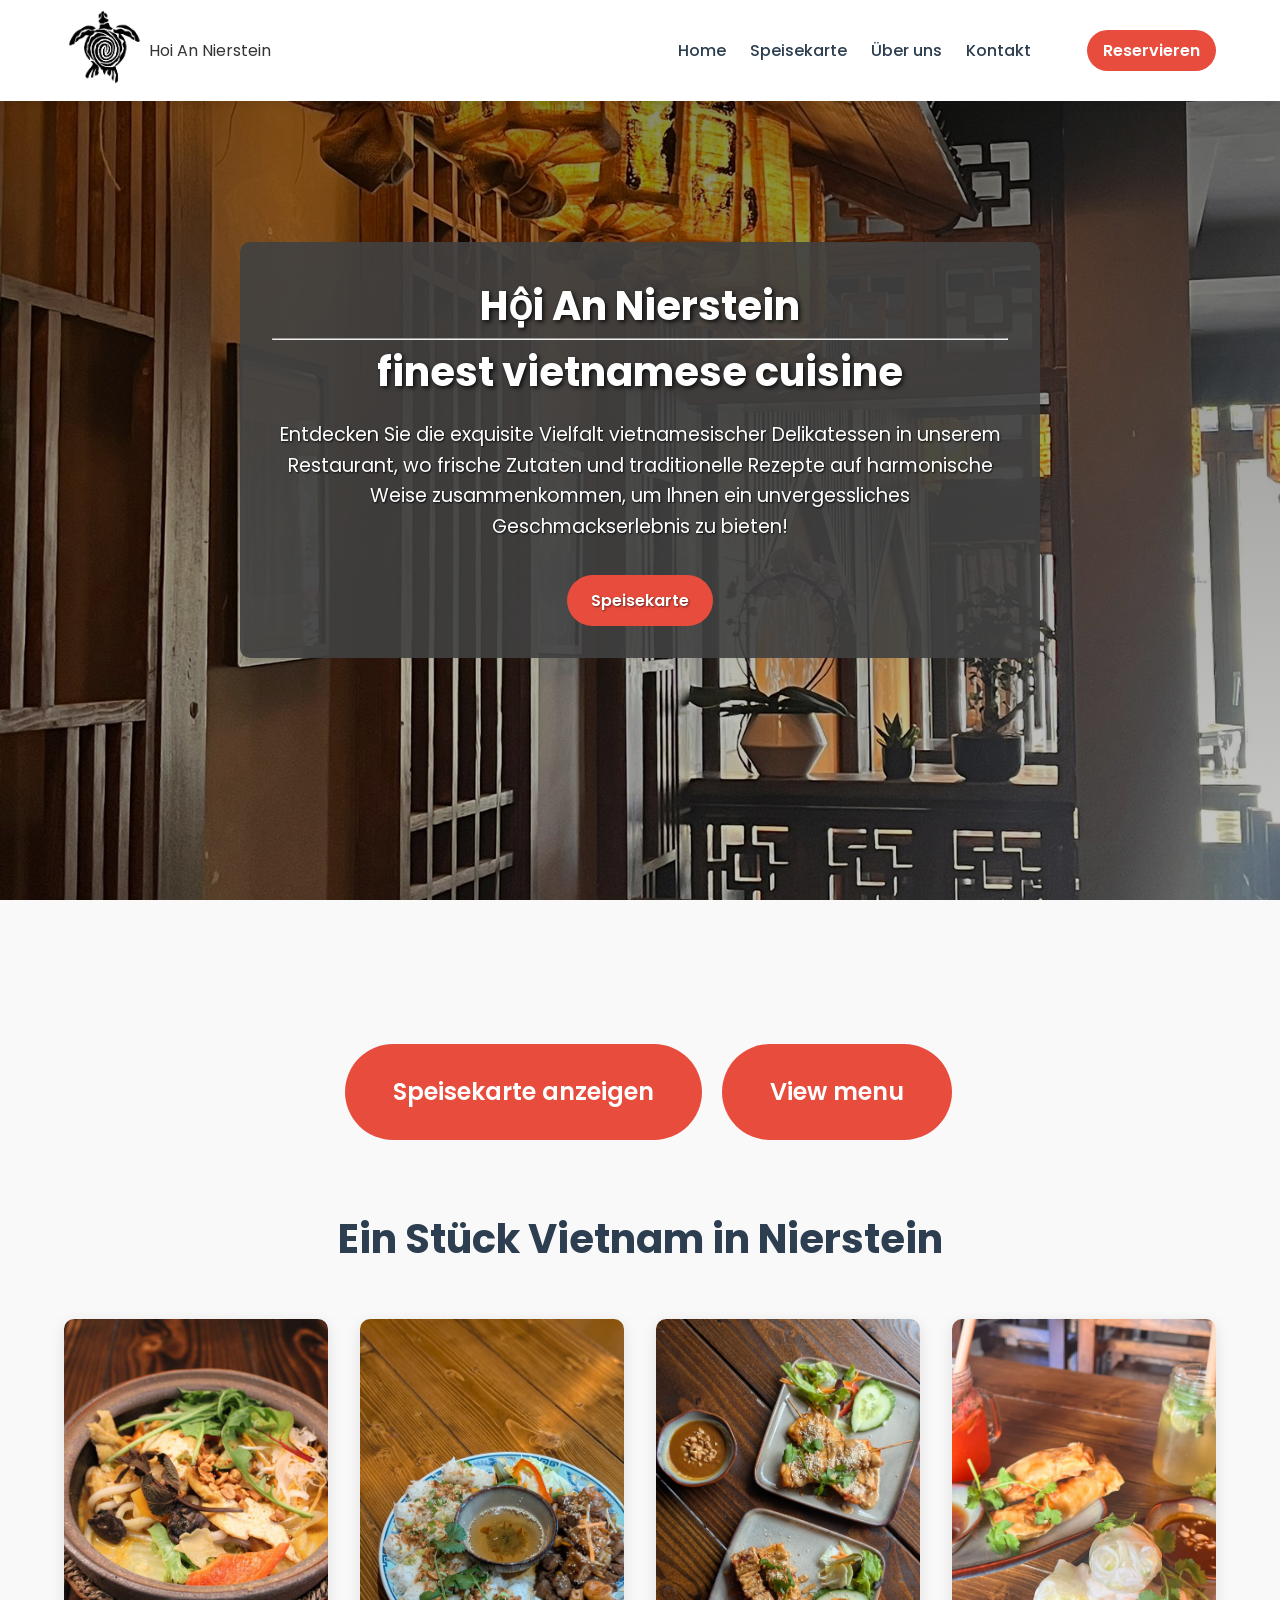
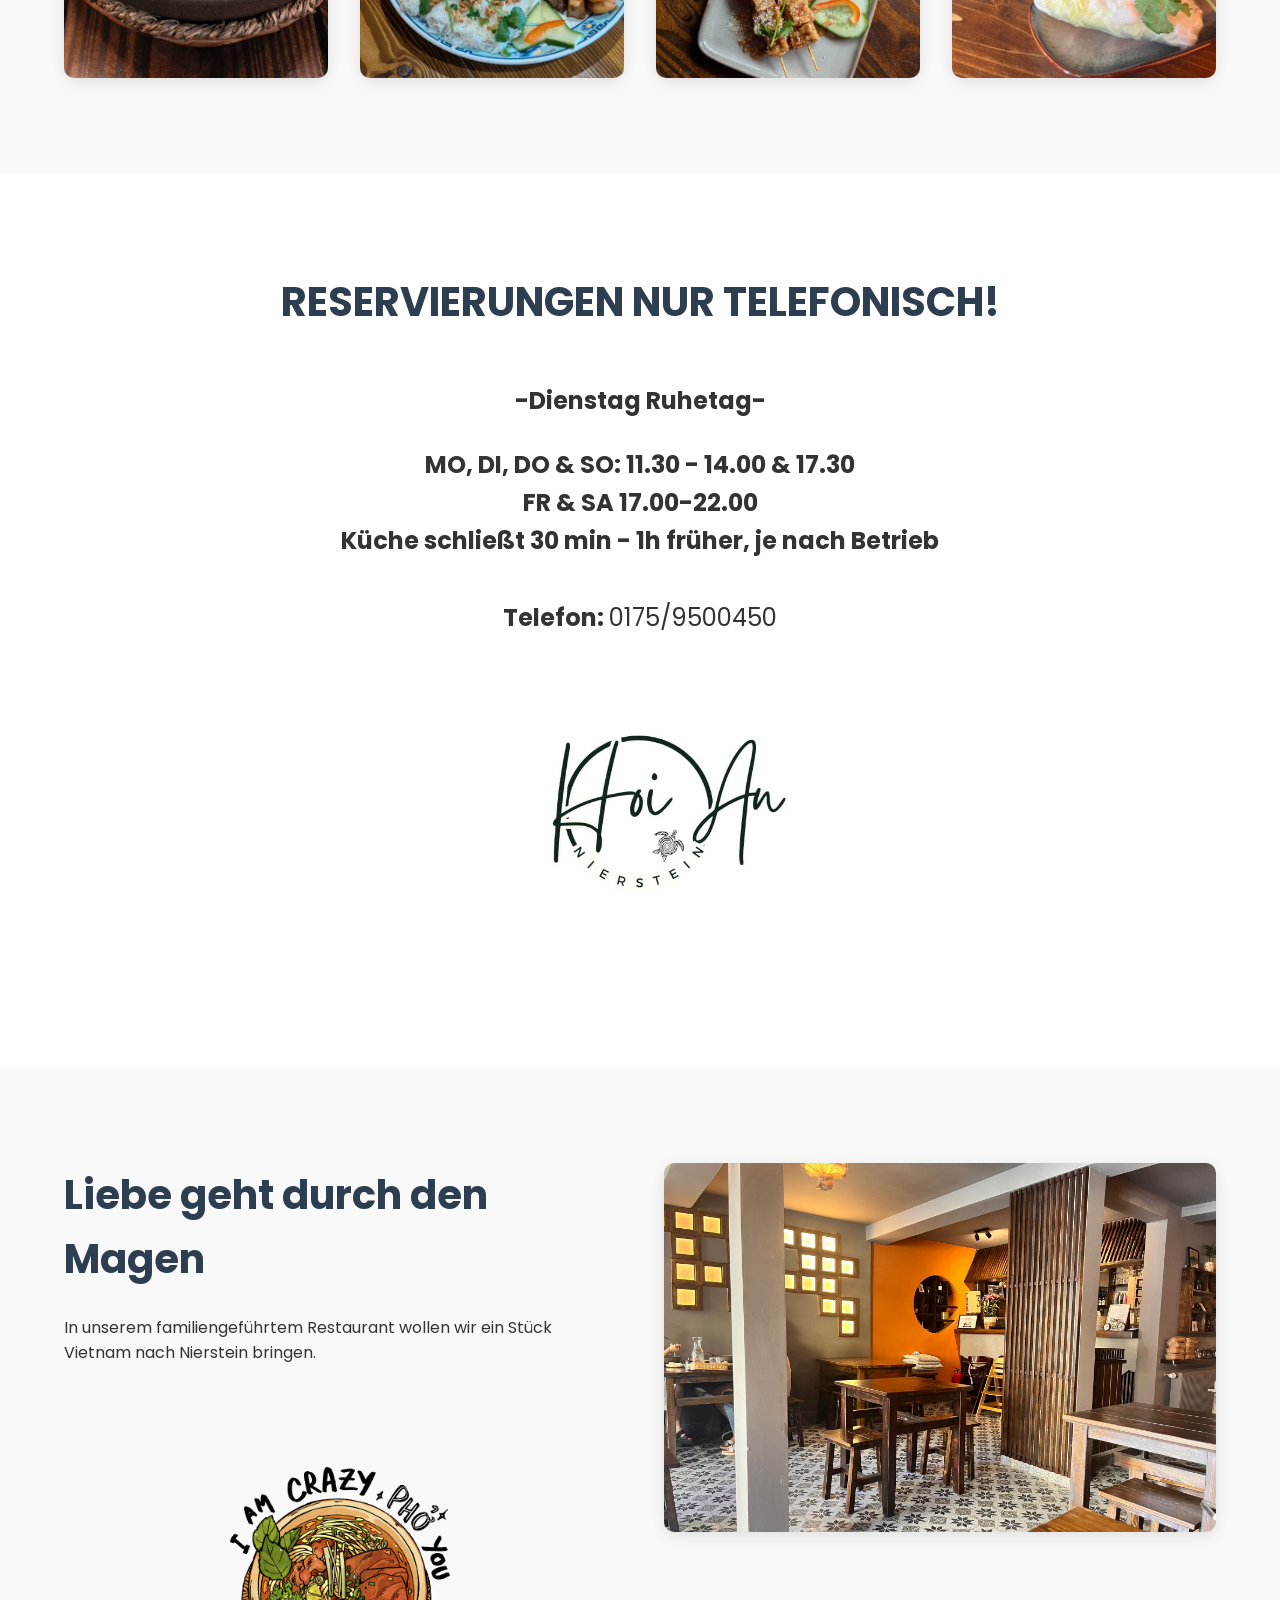
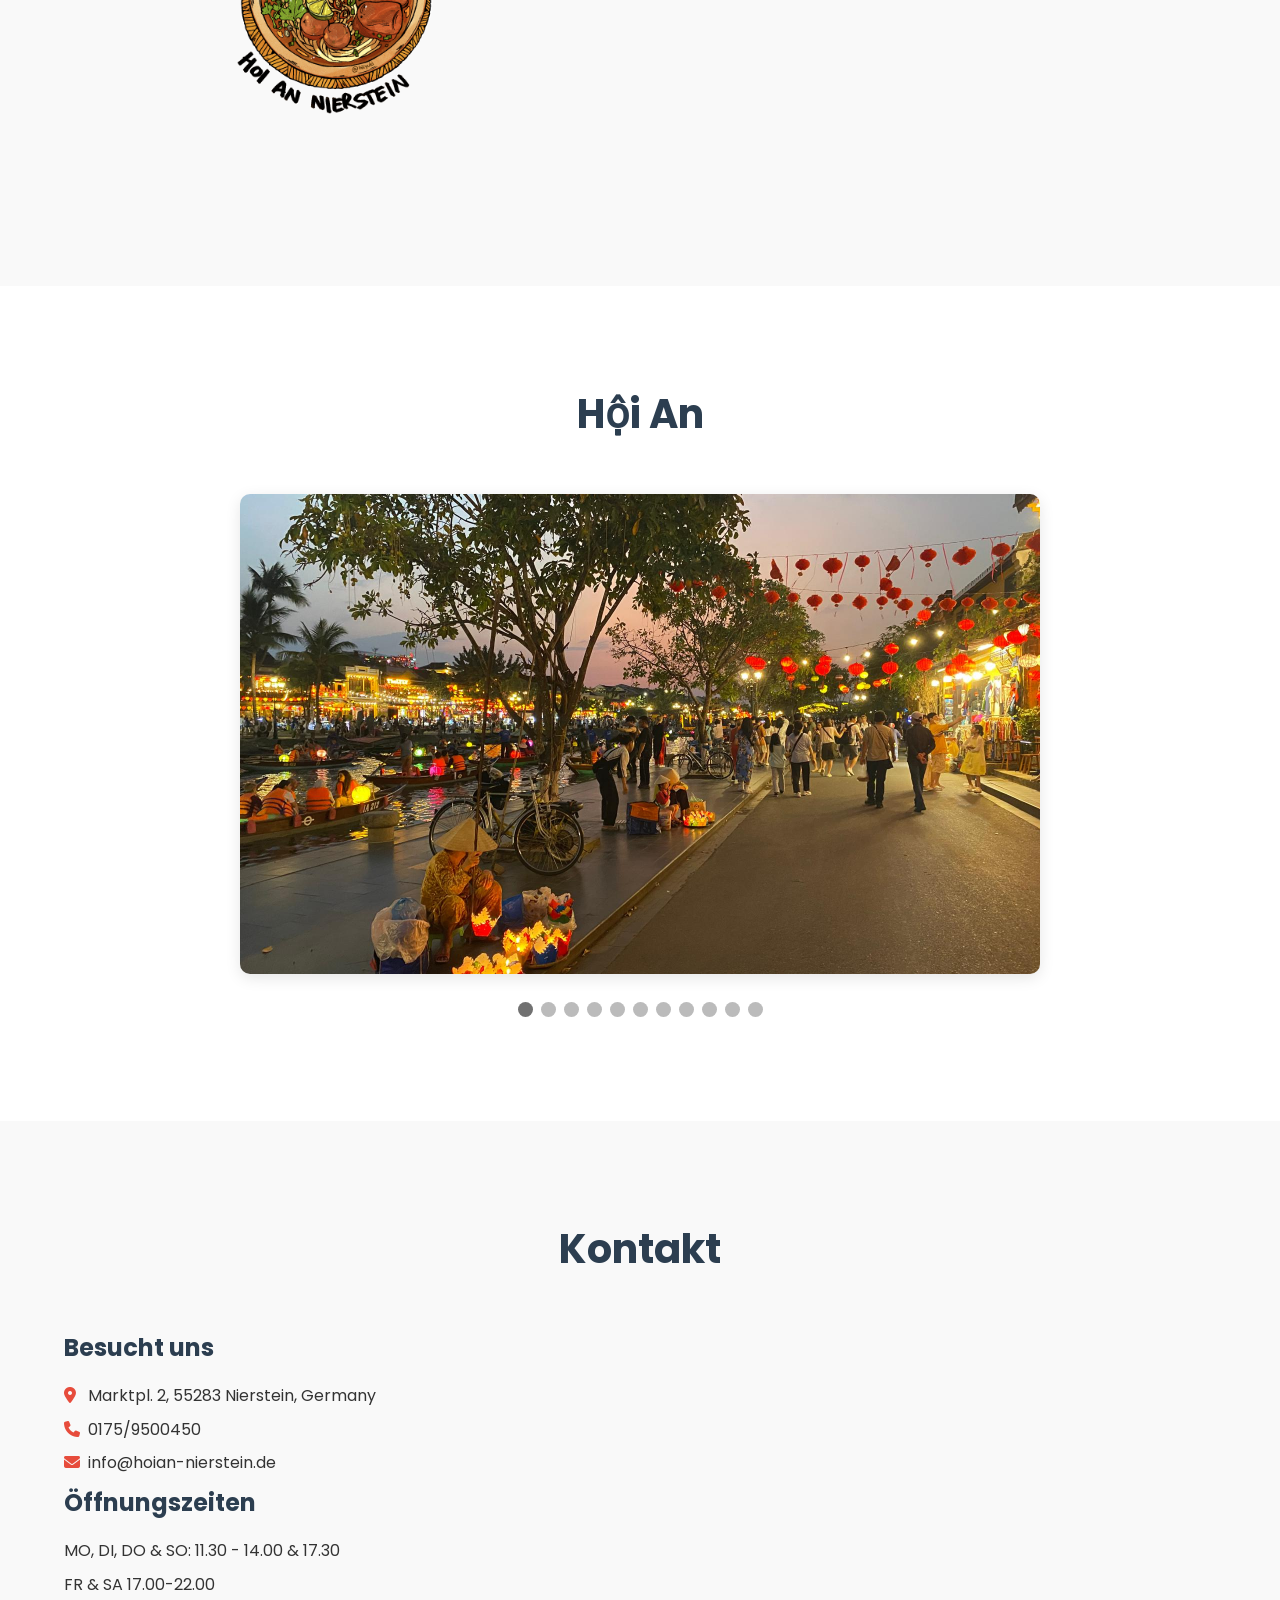
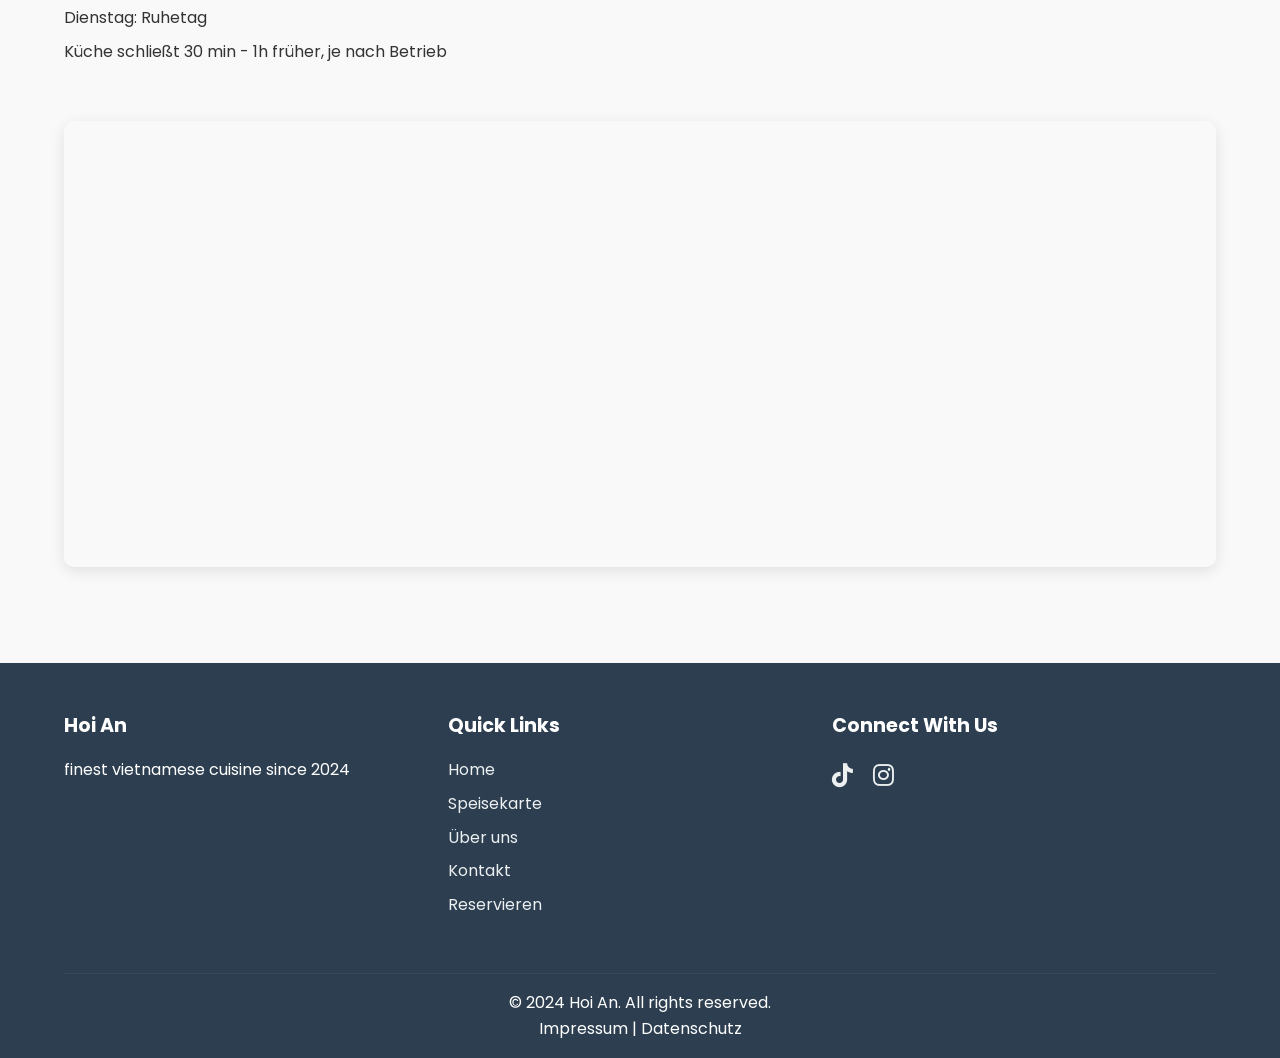
==== commit fb9ea7c9: "add php" ====
--- a/index.html
+++ b/index.html
@@ -182,20 +182,19 @@
         <section id="contact" class="contact">
             <h2>Kontakt</h2>
             <div class="contact-container">
-                <form id="contact-form">
+                <!--<form id="contact-form">
                     <input type="text" name="name" placeholder="Name" required>
                     <input type="email" name="email" placeholder="Email" required>
                     <input type="tel" name="tel" placeholder="Telefon">
                     <select name="reason" required>
                         <option value="" disabled selected>Grund der Kontaktaufnahme</option>
-                        <!--<option value="reservation">Reservierung</option>-->
                         <option value="inquiry">Allgemeine Frage</option>
                         <option value="feedback">Feedback</option>
                         <option value="catering">Catering</option>
                     </select>
                     <textarea name="message" placeholder="Nachricht" required></textarea>
                     <button type="submit">Nachricht senden</button>
-                </form>
+                </form>-->
                 <div class="contact-info">
                     <h3>Besucht uns</h3>
                     <p><i class="fas fa-map-marker-alt"></i> Marktpl. 2, 55283 Nierstein, Germany</p>
@@ -253,6 +252,5 @@
     </footer>
 
     <script src="js/main.js"></script>
-
 </body>
 </html>
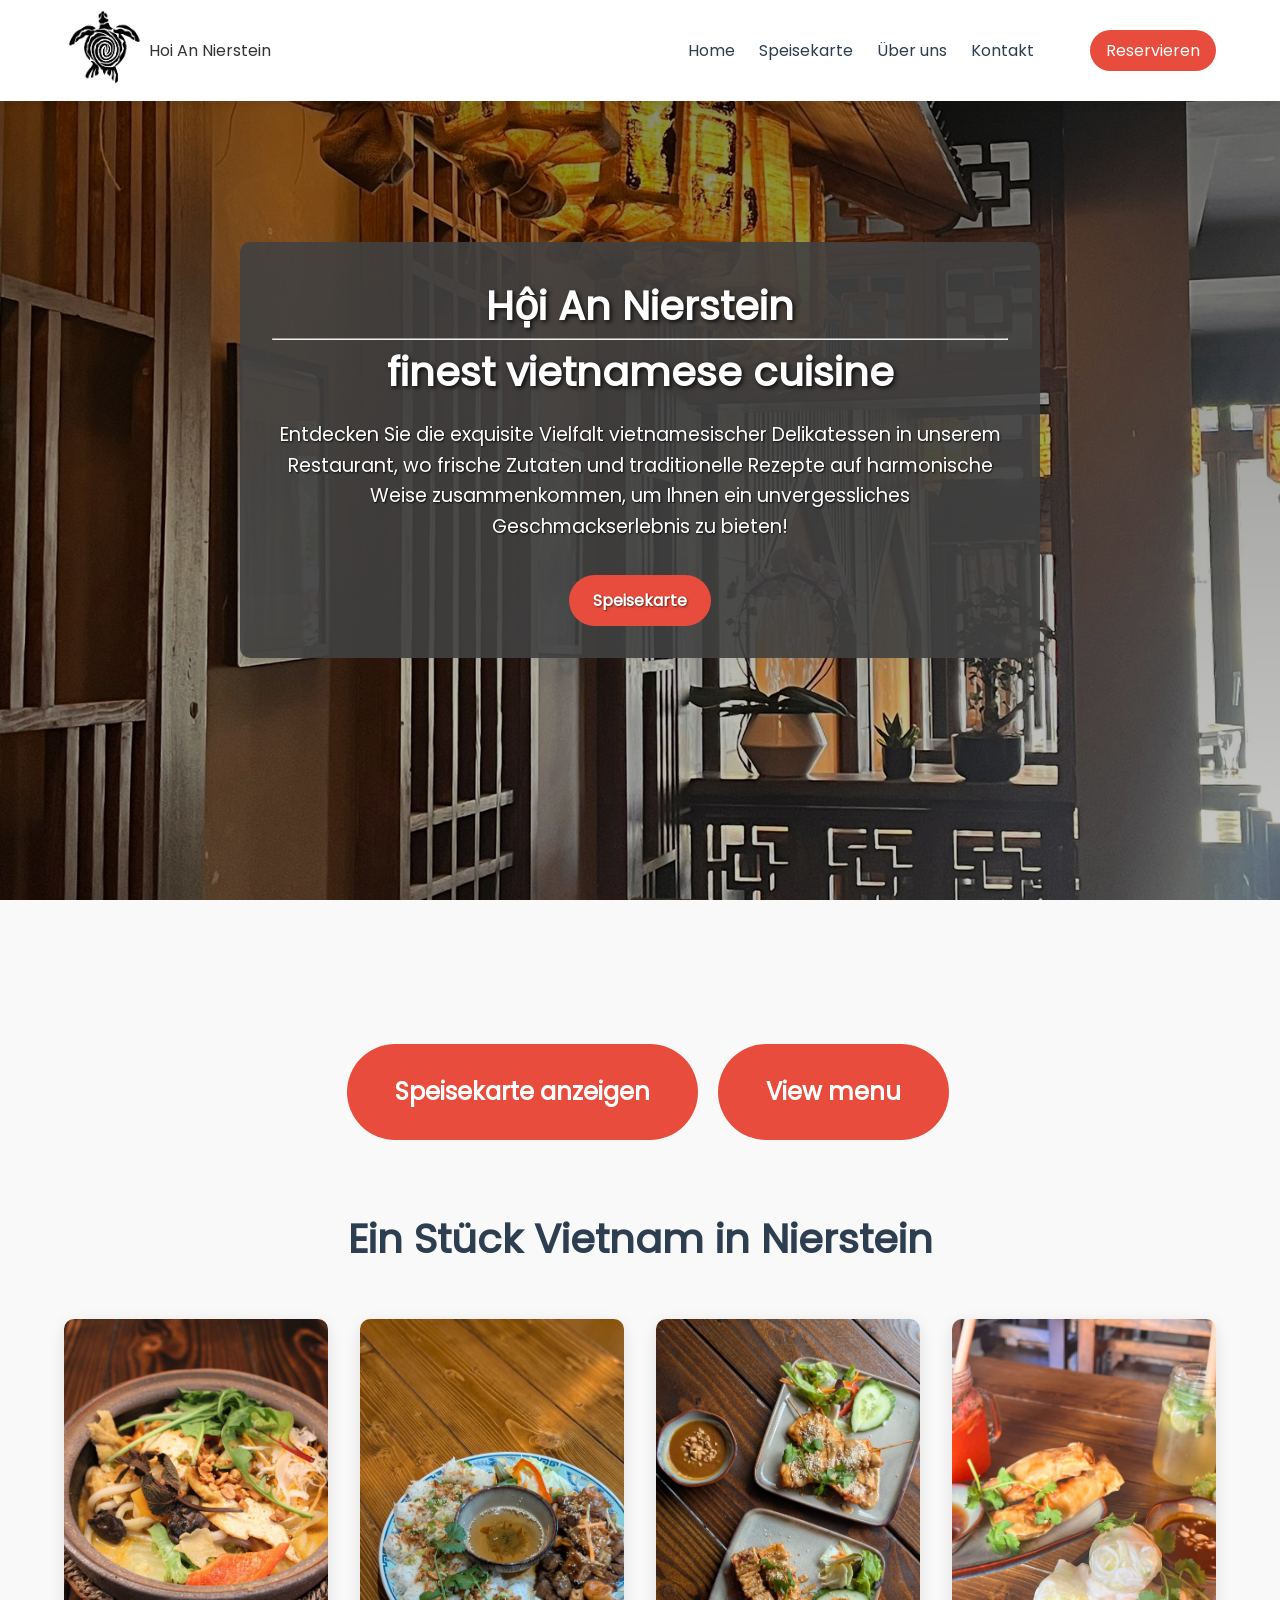
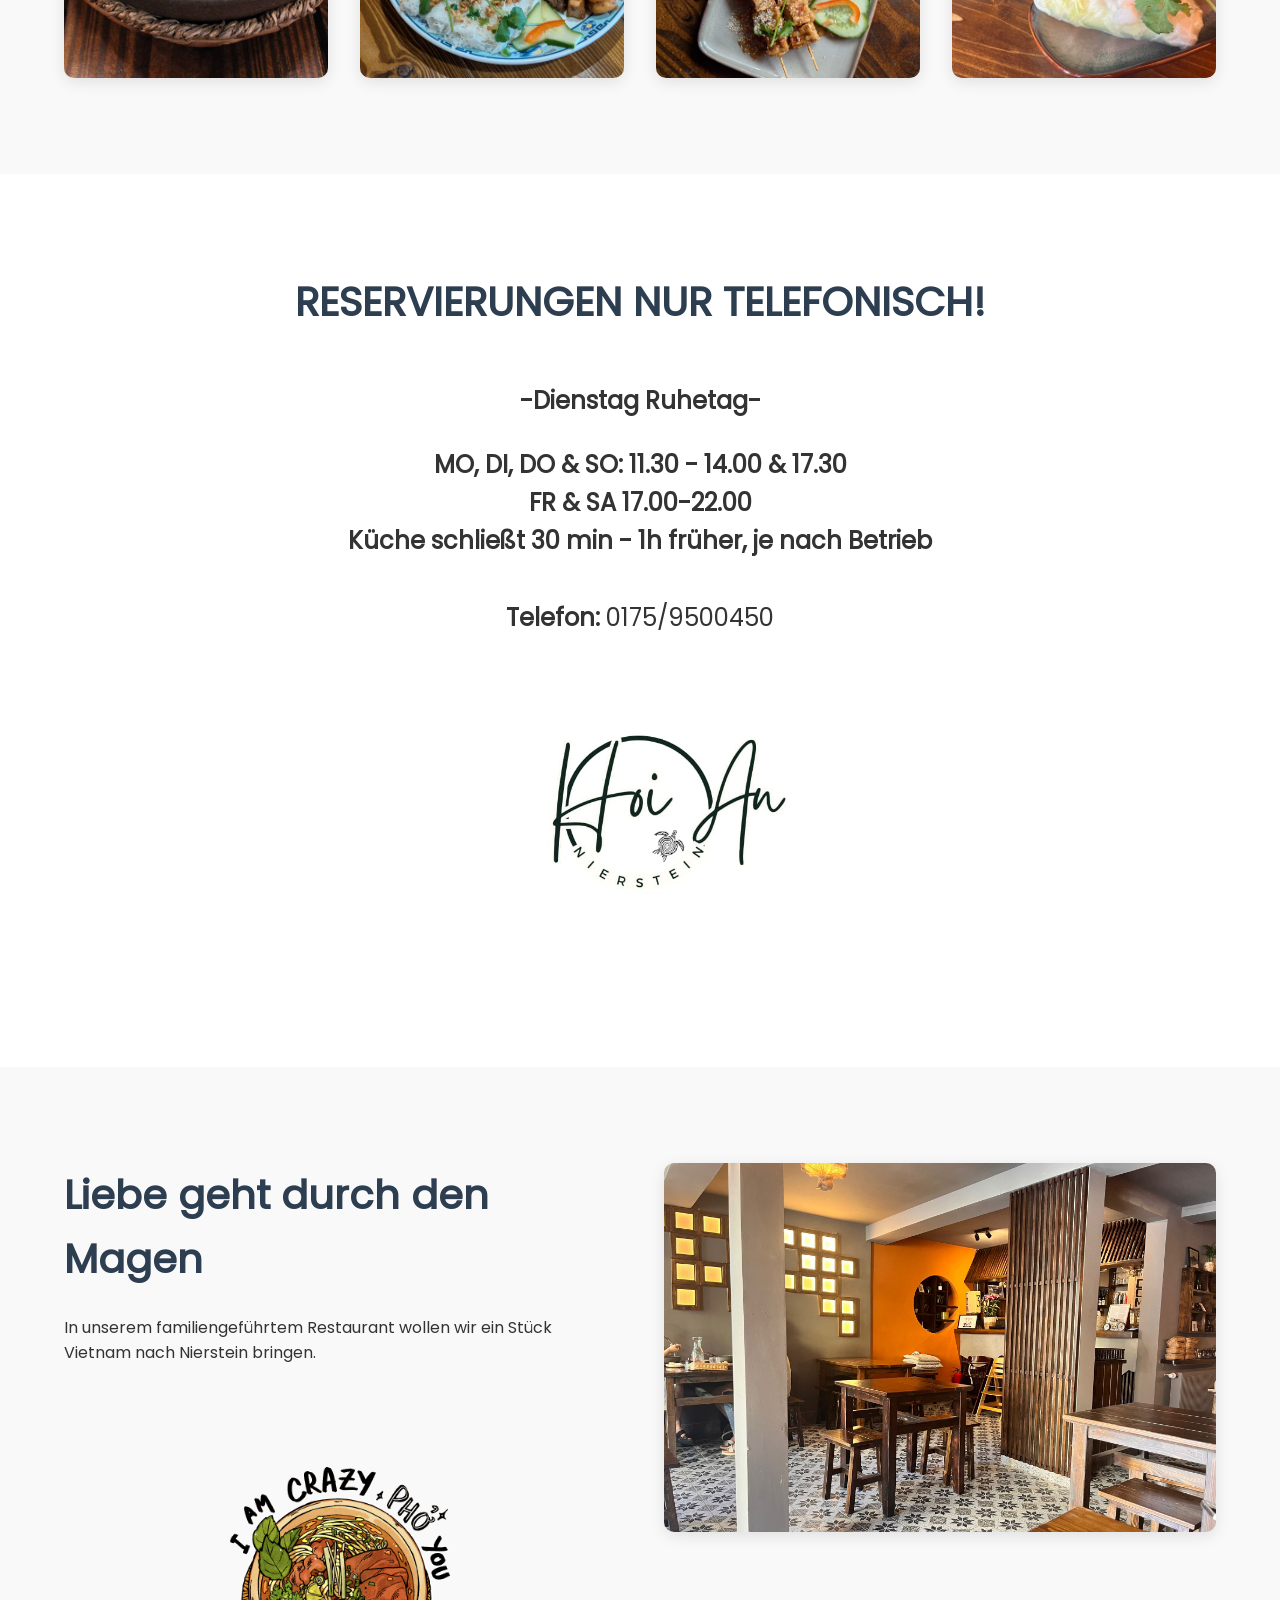
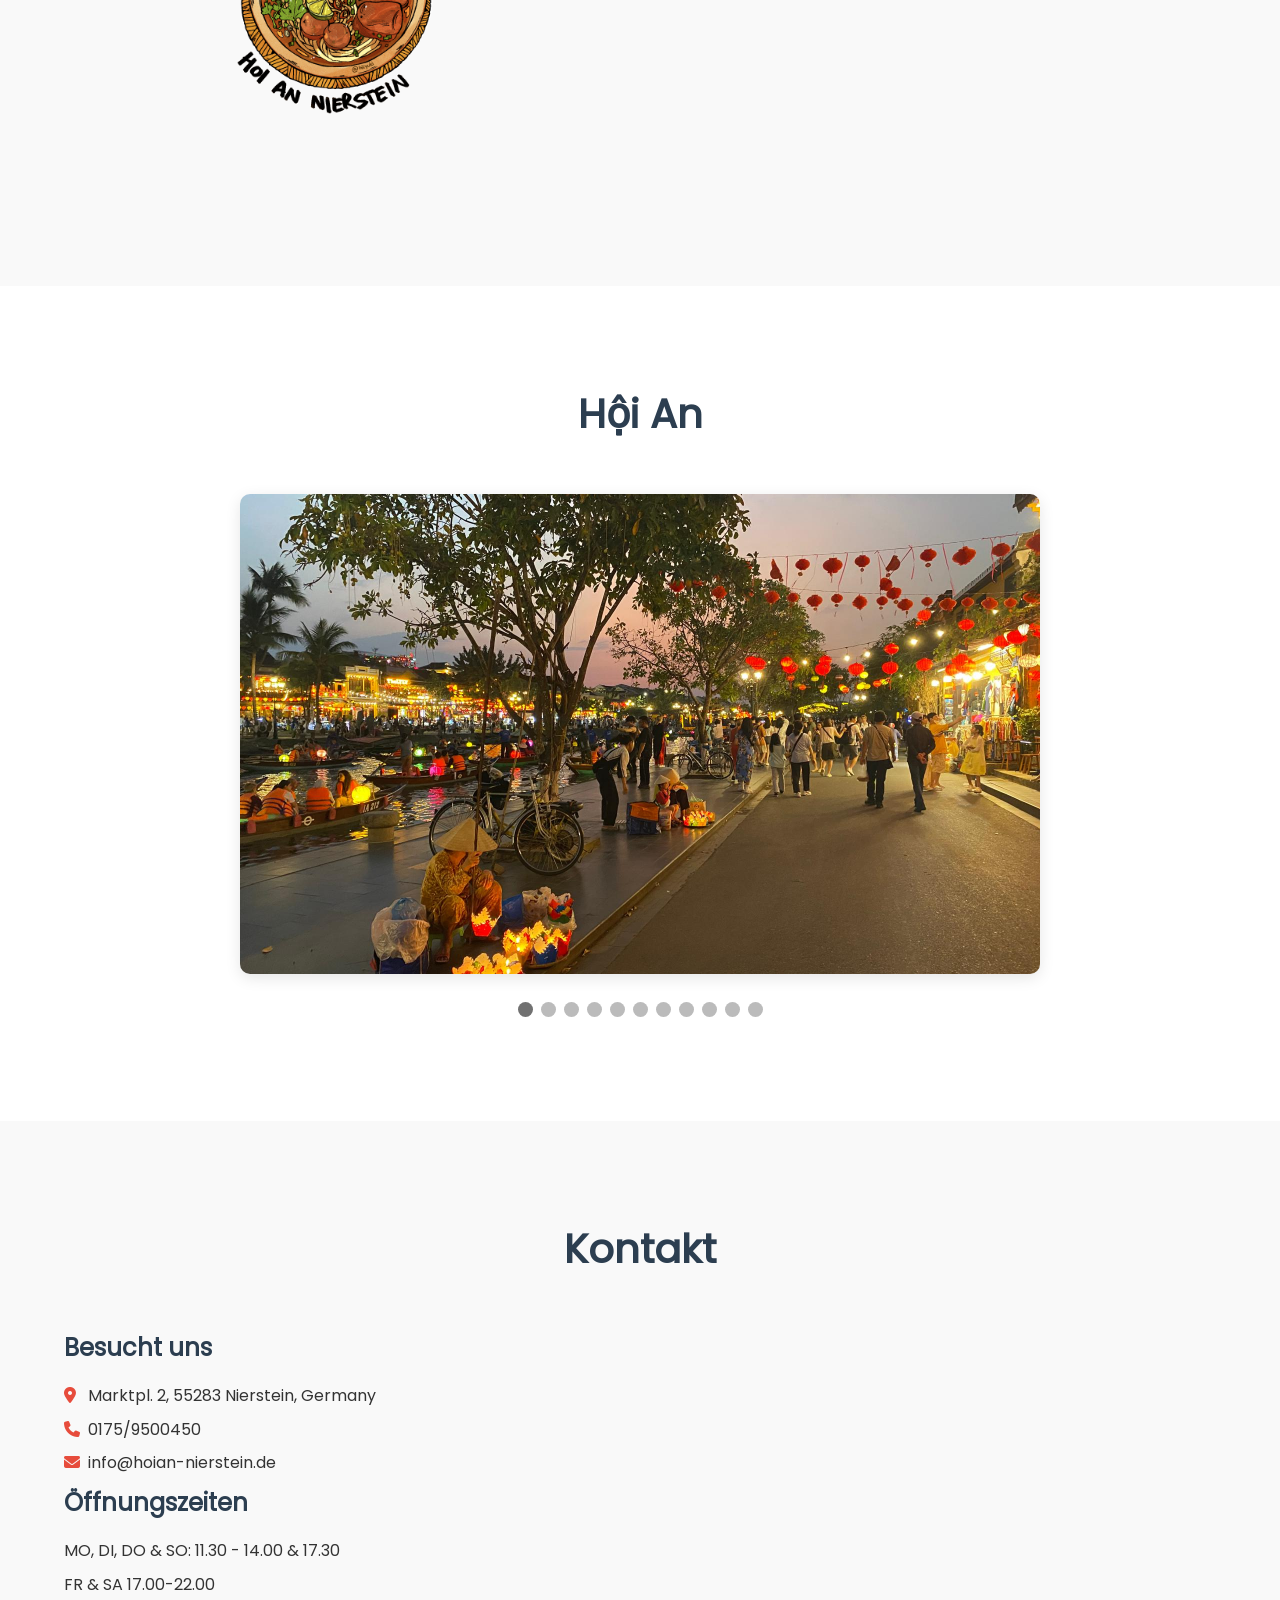
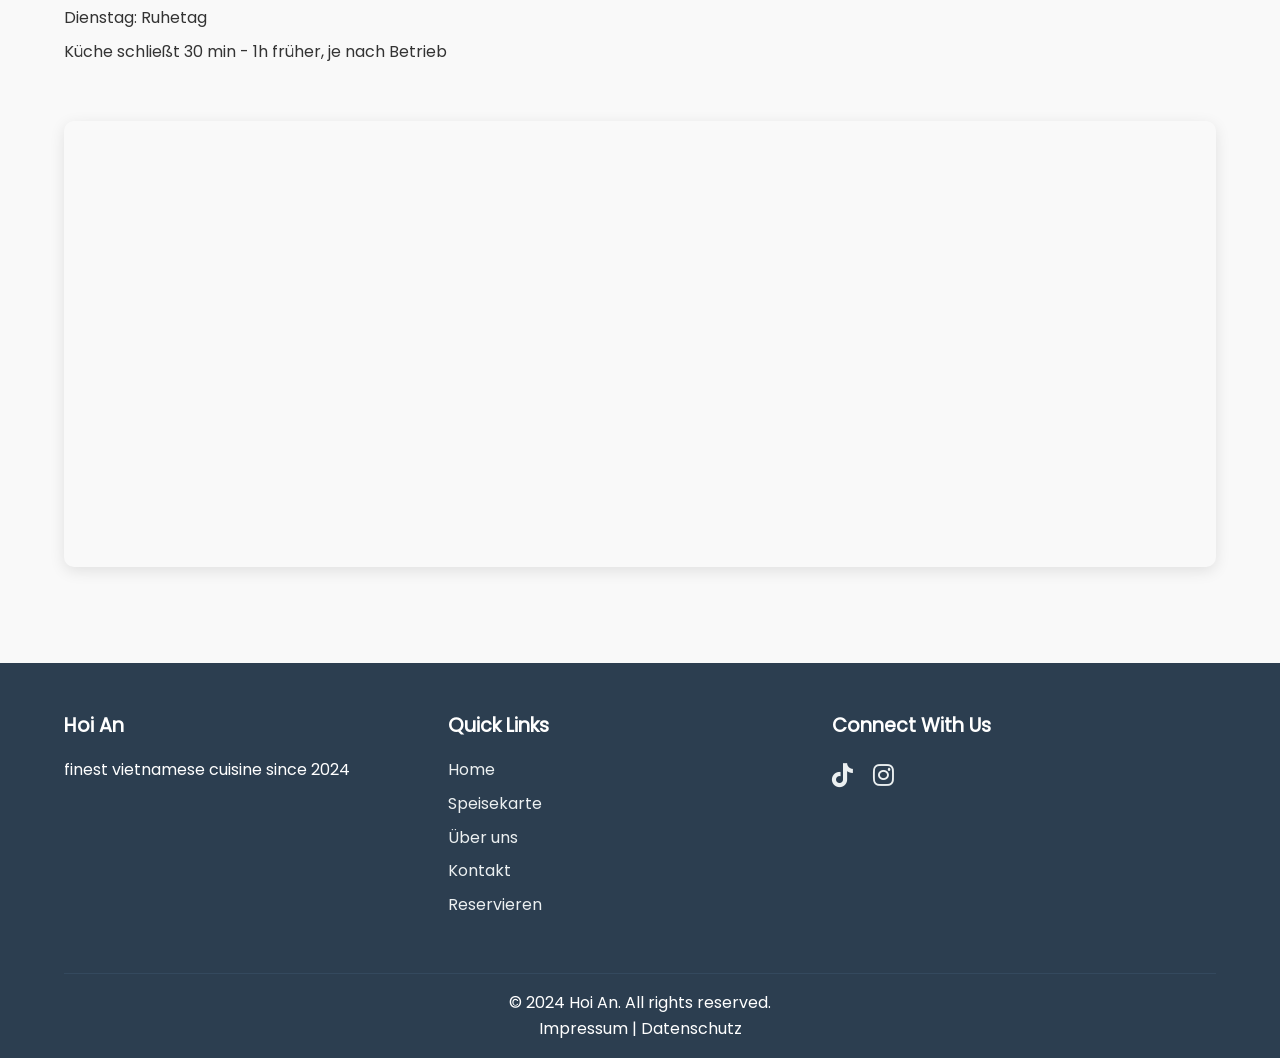
==== commit 7489414b: "add impressum and data privacy" ====
--- a/index.html
+++ b/index.html
@@ -5,13 +5,10 @@
     <meta name="viewport" content="width=device-width, initial-scale=1.0">
     <title>Hoi An | finest vietnamese cuisine</title>
     <link rel="stylesheet" href="https://cdnjs.cloudflare.com/ajax/libs/font-awesome/6.4.0/css/all.min.css">
-    <link href="https://fonts.googleapis.com/css2?family=Poppins:wght@300;400;600;700&display=swap" rel="stylesheet">
     <link rel="stylesheet" href="css/styles.css">
-    <link rel="preconnect" href="https://fonts.googleapis.com">
-    <link rel="preconnect" href="https://fonts.gstatic.com" crossorigin>
-    <link href="https://fonts.googleapis.com/css2?family=Lavishly+Yours&display=swap" rel="stylesheet">
 </head>
 <body>
+
     <header>
         <nav>
             <!--<div class="logo">Hoi An</div>-->
@@ -40,6 +37,7 @@
 
     <main>
         <section id="home" class="hero">
+
             <div class="hero-content">
                 <h1>H&#7897;i An Nierstein <br> <hr> finest vietnamese cuisine</h1>
                 <p>Entdecken Sie die exquisite Vielfalt vietnamesischer Delikatessen in unserem Restaurant, wo frische Zutaten und traditionelle Rezepte auf harmonische Weise zusammenkommen, um Ihnen ein unvergessliches Geschmackserlebnis zu bieten!</p>
@@ -247,10 +245,11 @@
         </div>
         <div class="footer-bottom">
             <p>&copy; 2024 Hoi An. All rights reserved.</p>
-            Impressum | Datenschutz
+            <a href="./sites/impressum.html" id="impressum-link">Impressum</a> |
+            <a href="./sites/datenschutz.html" id="datenschutz-link">Datenschutz</a>
         </div>
     </footer>
-
     <script src="js/main.js"></script>
+     
 </body>
 </html>
--- a/css/styles.css
+++ b/css/styles.css
@@ -10,6 +10,13 @@
   line-height: 1.6;
   color: #333;
   background-color: #f9f9f9;
+}
+
+@font-face {
+  font-family: 'Poppins';
+  src: url('../fonts/Poppins-Regular.woff2') format('woff2');
+  font-weight: 500;
+  font-style: normal;
 }
 
 /* Navigation styles */
@@ -27,6 +34,15 @@
   box-shadow: 0 2px 10px rgba(0, 0, 0, 0.1);
 }
 
+a {
+  text-decoration: none;
+  color: inherit;
+}
+
+.footer-bottom a:hover {
+  color: #e74c3c;
+}
+
 .logo {
   display: flex;
   align-items: center;
@@ -85,7 +101,7 @@
   padding: 0.5rem 1rem;
   border-radius: 50px;
   text-decoration: none;
-  font-weight: 600;
+  font-weight: 500;
   transition: background-color 0.3s ease, transform 0.3s ease;
 }
 
@@ -345,21 +361,6 @@
   grid-template-columns: repeat(auto-fit, minmax(250px, 1fr));
   gap: 2rem;
 }
-
-/*.hoian-item {
-  background-color: #fff;
-  border-radius: 10px;
-  overflow: hidden;
-  box-shadow: 0 4px 15px rgba(0, 0, 0, 0.1);
-  transition: transform 0.3s ease;
-  height: 30rem;
-}*/
-
-/*.hoian-item img {
-  width: 100%;
-  height: 100%;
-  object-fit: cover;
-}*/
 
 .hoian-item {
   background-color: #fff;
@@ -777,4 +778,68 @@
 
 html {
   scroll-behavior: smooth;
-}+}
+
+ /* impressum styles */
+ #impressum {
+  padding: 6rem 5%;
+  background-color: #f9f9f9;
+}
+
+#impressum p {
+  margin-bottom: 3rem;
+  font-size: 1.5rem;
+  color: #2c3e50;
+}
+
+.impressum h1 {
+  font-size: 2.5rem;
+  margin-bottom: 6rem;
+  font-weight: 700;
+}
+
+/* datenschutz styles */
+#datenschutz {
+  padding: 6rem 5%;
+  background-color: #f9f9f9;
+}
+
+#datenschutz p {
+  margin-bottom: 3rem;
+  font-size: 1.5rem;
+  color: #2c3e50;
+}
+
+.datenschutz h1 {
+  font-size: 2.5rem;
+  margin-bottom: 6rem;
+  font-weight: 700;
+}
+
+
+.creator-btn {
+  display: inline-block;
+  font-family: 'Poppins', sans-serif;
+  font-size: 1.1rem;
+  font-weight: 600;
+  color: #fff;
+  background: linear-gradient(90deg, #e74c3c 0%, #c0392b 100%);
+  padding: 0.8rem 2.2rem;
+  border: none;
+  border-radius: 15px;
+  box-shadow: 0 4px 15px rgba(231, 76, 60, 0.15);
+  text-decoration: none;
+  text-align: center;
+  transition: background 0.3s, transform 0.2s, box-shadow 0.3s;
+  letter-spacing: 0.03em;
+  margin: 1rem 0;
+}
+
+.creator-btn:hover,
+.creator-btn:focus {
+  background: linear-gradient(90deg, #c0392b 0%, #e74c3c 100%);
+  transform: translateY(-3px) scale(1.04);
+  box-shadow: 0 8px 24px rgba(231, 76, 60, 0.22);
+  color: #fff;
+  outline: none;
+}
